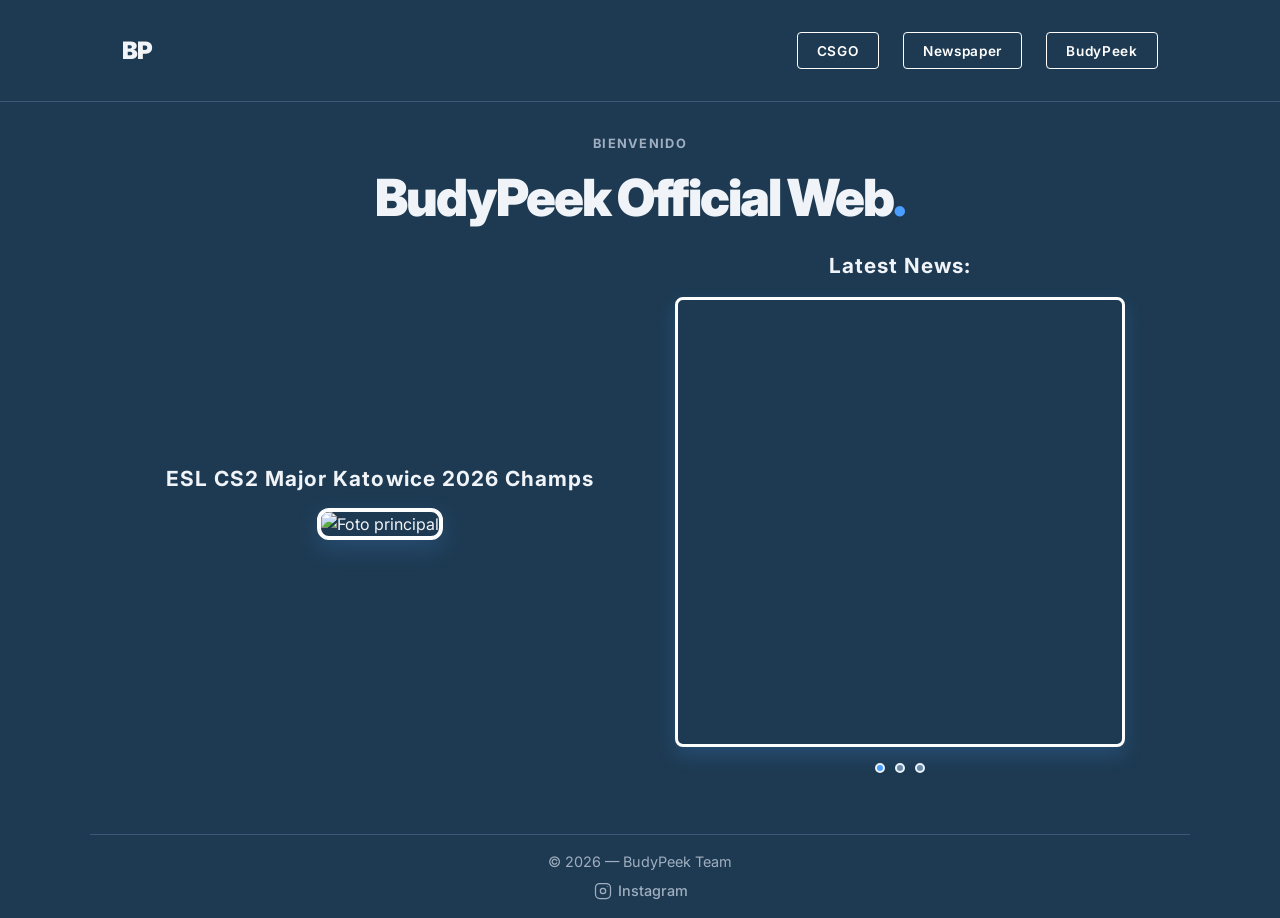
==== index.html @ 7ba120f1 "Web 1.3.9" ====
<!doctype html>
<html lang="es">
  <head>
    <meta charset="utf-8" />
    <meta name="viewport" content="width=device-width, initial-scale=1" />
    <title>BudyPeek Official</title>
    <link rel="icon" type="image/jpeg" href="budypeek.png" />
    <link rel="stylesheet" href="main.css" />
  </head>
  <body>

    <header class="navbar">
      <div class="container navbar-inner">
        <a href="index.html" class="brand">BP<span></span></a>

        <nav class="hub-nav" style="margin-left: auto;">
          <div class="nav-dropdown">
            <button class="nav-btn" type="button">CSGO</button>
            <div class="dropdown-panel">
              <a href="">Highlights</a>
              <a href="">Random Clips</a>
            </div>
          </div>

          <div class="nav-dropdown">
            <button class="nav-btn" type="button">Newspaper</button>
            <div class="dropdown-panel">
              <a href="newspaper.html">Latest</a>
            </div>
          </div>

          <div class="nav-dropdown">
            <button class="nav-btn" type="button">BudyPeek</button>
            <div class="dropdown-panel">
              <a href="product-page.html">Merch</a>
            </div>
          </div>
        </nav>
      </div>
    </header>

    <main class="hub-main container">
      <p class="intro-label">Bienvenido</p>
      <h1>BudyPeek Official Web<span>.</span></h1>

      <div class="hero-content-grid">
        <div class="hero-photo-wrap">
          <h3 class="news-title">ESL CS2 Major Katowice 2026 Champs</h3>
          <img src="https://files.catbox.moe/rabqkl.png" alt="Foto principal" class="hero-photo" />
        </div>

        <div class="news-panel">
          <h3 class="news-title">Latest News:</h3>
          <div class="news-carousel">
            <a href="product-page.html" class="news-item active" style="background-image: url('https://files.catbox.moe/tloyzf.jpeg')"></a>
            <a href="/subwebs/Podcast.html" class="news-item" style="background-image: url('https://files.catbox.moe/e1vak9.png')"></a>
            <a href="https://www.instagram.com/elburladerobar/" target="_blank" class="news-item" style="background-image: url('https://files.catbox.moe/mmqyv3.jpg')"></a>
          </div>
          <div class="carousel-dots">
            <span class="dot active" data-index="0"></span>
            <span class="dot" data-index="1"></span>
            <span class="dot" data-index="2"></span>
          </div>
        </div>
      </div>
    </main>

    <footer class="footer container">
      <div class="footer-inner">
        <p>© <span id="year"></span> — BudyPeek Team</p>
        <div class="social-links social-links--row">
          <a href="https://www.instagram.com/budypeekfc/" target="_blank" class="social-item" aria-label="Instagram">
            <svg xmlns="http://www.w3.org/2000/svg" viewBox="0 0 24 24" class="social-svg" role="img" aria-hidden="true">
              <rect x="3" y="3" width="18" height="18" rx="5" ry="5" stroke="currentColor" stroke-width="1.5" fill="none"/>
              <circle cx="12" cy="12" r="3.2" stroke="currentColor" stroke-width="1.5" fill="none"/>
              <circle cx="17.7" cy="6.3" r="0.6" fill="currentColor"/>
            </svg>
            Instagram
          </a>
        </div>
      </div>
    </footer>

    <script>
      document.getElementById('year').textContent = new Date().getFullYear();

      const dropdowns = document.querySelectorAll('.nav-dropdown');

      dropdowns.forEach((dropdown) => {
        const btn = dropdown.querySelector('.nav-btn');
        const panel = dropdown.querySelector('.dropdown-panel');
        let closeTimeout;

        const closeDropdown = () => {
          dropdown.classList.remove('open');
        };

        const openDropdown = () => {
          clearTimeout(closeTimeout);
          dropdowns.forEach((other) => {
            if (other !== dropdown) {
              other.classList.remove('open');
            }
          });
          dropdown.classList.add('open');
        };

        const scheduleClose = () => {
          clearTimeout(closeTimeout);
          closeTimeout = setTimeout(closeDropdown, 150);
        };

        btn.addEventListener('click', (e) => {
          e.stopPropagation();
          if (dropdown.classList.contains('open')) {
            closeDropdown();
          } else {
            openDropdown();
          }
        });

        dropdown.addEventListener('mouseenter', () => {
          clearTimeout(closeTimeout);
          openDropdown();
        });

        dropdown.addEventListener('mouseleave', () => {
          scheduleClose();
        });

        if (panel) {
          const links = panel.querySelectorAll('a');
          links.forEach((link) => {
            link.addEventListener('click', (e) => {
              e.stopPropagation();
              closeDropdown();
            });
          });
        }
      });

      document.addEventListener('click', (e) => {
        if (!e.target.closest('.nav-dropdown')) {
          dropdowns.forEach((dropdown) => {
            dropdown.classList.remove('open');
          });
        }
      });

      const newsItems = document.querySelectorAll('.news-item');
      const dots = document.querySelectorAll('.dot');
      let currentIndex = 0;
      let carouselInterval;

      const showNewsItem = (index) => {
        newsItems.forEach((item, i) => {
          item.classList.remove('active');
          dots[i].classList.remove('active');
        });

        newsItems[index].classList.add('active');
        dots[index].classList.add('active');
        currentIndex = index;
      };

      const startCarousel = () => {
        carouselInterval = setInterval(() => {
          const nextIndex = (currentIndex + 1) % newsItems.length;
          showNewsItem(nextIndex);
        }, 5000);
      };

      const newsCarousel = document.querySelector('.news-carousel');
      if (newsCarousel) {
        newsCarousel.addEventListener('mouseenter', () => {
          clearInterval(carouselInterval);
        });

        newsCarousel.addEventListener('mouseleave', () => {
          startCarousel();
        });
      }

      dots.forEach((dot, index) => {
        dot.addEventListener('click', () => {
          clearInterval(carouselInterval);
          showNewsItem(index);
          startCarousel();
        });
      });

      startCarousel();
    </script>
  </body>
</html>
---- main.css ----
@import url('https://fonts.googleapis.com/css2?family=Inter:wght@400;500;700;900&display=swap');

:root {
  --bg: #1e3a52;
  --text: #f0f4f8;
  --muted: #a0afc0;
  --border: #3a5a7a;
  --accent: #ffffff;
  --primary: #ffffff;
  --container-width: 1100px;
}

* {
  box-sizing: border-box;
  margin: 0;
  padding: 0;
}

body {
  font-family: 'Inter', -apple-system, sans-serif;
  background-color: var(--bg);
  color: var(--text);
  line-height: 1.5;
  -webkit-font-smoothing: antialiased;
}

.container {
  max-width: var(--container-width);
  margin: 0 auto;
  padding: 0 2rem;
}

.navbar {
  padding: 2rem 0;
  border-bottom: 1px solid var(--border);
}

.navbar .container {
  display: flex;
  flex-direction: row;
  flex-wrap: wrap;
  align-items: center;
  gap: 0.5rem;
}

.brand {
  font-weight: 900;
  font-size: 1.5rem;
  text-decoration: none;
  color: var(--text);
  letter-spacing: -1px;
}
.brand span { color: var(--muted); }

.nav-links a {
  text-decoration: none;
  color: var(--text);
  font-weight: 500;
  margin-left: 2rem;
  font-size: 0.95rem;
}
.nav-links a:hover { border-bottom: 2px solid var(--text); }

.hero { padding: 6rem 0; }
.hero-content {
  display: grid;
  grid-template-columns: 1.2fr 1fr;
  gap: 4rem;
  align-items: center;
}

.intro-label {
  text-transform: uppercase;
  font-size: 0.8rem;
  font-weight: 700;
  letter-spacing: 0.1em;
  color: var(--muted);
  margin-bottom: 1rem;
}

h1 {
  font-size: clamp(2.5rem, 4vw, 3.5rem);
  font-weight: 900;
  line-height: 1.1;
  letter-spacing: -0.04em;
  margin-bottom: 1.5rem;
}
h1 span { color: #4a9eff; }

.description {
  font-size: 1.25rem;
  color: var(--muted);
  max-width: 540px;
  margin-bottom: 2.5rem;
}

.cta-row {
  display: flex;
  gap: 1rem;
  margin-bottom: 2rem;
}

.btn {
  padding: 0.8rem 1.8rem;
  border-radius: 4px;
  text-decoration: none;
  font-weight: 600;
  font-size: 0.9rem;
  transition: all 0.2s;
  display: inline-block;
}
.btn-dark {
  background: var(--text);
  color: white;
  border: 1px solid var(--text);
}
.btn-light {
  background: transparent;
  color: var(--text);
  border: 1.5px solid var(--text);
}
.btn:hover {
  transform: translateY(-2px);
  box-shadow: 0 4px 12px rgba(0,0,0,0.05);
}

.social-links {
  display: flex;
  flex-direction: column;
  gap: 0.8rem;
}
.social-item {
  display: flex;
  align-items: center;
  gap: 0.25rem;
  text-decoration: none;
  color: var(--muted);
  font-weight: 500;
  font-size: 0.9rem;
  transition: color 0.2s;
}
.social-item:hover { color: var(--text); }
.social-item svg {
  fill: currentColor;
  width: 20px;
  height: 20px;
  flex: 0 0 20px;
  display: block;
  overflow: visible;
  box-sizing: content-box;
  padding: 0 1px;
}

.image-block { display: flex; justify-content: center; }
.frame {
  position: relative;
  width: 100%;
  max-width: 450px;
  aspect-ratio: 1 / 1;
  background: #f0f4f8;
  border-radius: 24px;
  border: 3px solid #4a9eff;
  box-shadow: 20px 20px 0 rgba(74, 158, 255, 0.3);
  overflow: hidden;
}
.frame img {
  width: 100%;
  height: 100%;
  object-fit: cover;
  display: block;
}

.footer {
  margin-top: 0.8rem;
  padding: 1rem 0;
  border-top: 1px solid var(--border);
  color: var(--muted);
  font-size: 0.9rem;
}
.footer-inner {
  display: flex;
  flex-direction: column;
  align-items: center;
  gap: 0.5rem;
  text-align: center;
}
.footer-inner p { margin: 0; }
.footer .social-links { margin: 0; }

/* ============================================================
   NAVEGACIÓN
   ============================================================ */

.hub-nav {
  display: flex;
  flex-wrap: wrap;
  gap: 1.5rem;
  align-items: center;
  margin-left: auto;
  justify-content: flex-end;
}

.nav-dropdown {
  position: relative;
}

.nav-btn {
  background: transparent;
  border: 1.5px solid var(--primary);
  color: var(--primary);
  padding: 0.6rem 1.2rem;
  border-radius: 4px;
  font-weight: 600;
  font-size: 0.85rem;
  letter-spacing: 0.05em;
  cursor: pointer;
  transition: all 0.3s ease;
  font-family: 'Inter', -apple-system, sans-serif;
  white-space: nowrap;
}

.nav-btn:hover {
  background: var(--primary);
  color: #1e3a52;
  transform: translateY(-2px);
  box-shadow: 0 4px 12px rgba(74, 158, 255, 0.3);
}

.dropdown-panel {
  position: absolute;
  top: 100%;
  left: 0;
  background: #f0f4f8;
  border: 1px solid #d0d8e0;
  border-radius: 4px;
  min-width: 180px;
  margin-top: 0.5rem;
  opacity: 0;
  visibility: hidden;
  pointer-events: none;
  transform: translateY(-10px);
  transition: all 0.3s ease;
  box-shadow: 0 8px 24px rgba(0, 0, 0, 0.15);
  z-index: 100;
}

.dropdown-panel a {
  display: block;
  padding: 0.8rem 1.2rem;
  text-decoration: none;
  color: #1e3a52;
  font-weight: 500;
  font-size: 0.9rem;
  transition: all 0.2s ease;
  border-bottom: 1px solid #e0e8f0;
}
.dropdown-panel a:last-child { border-bottom: none; }
.dropdown-panel a:hover {
  background: #e8f0ff;
  padding-left: 1.6rem;
}

.nav-dropdown:hover .dropdown-panel,
.nav-dropdown.open .dropdown-panel {
  opacity: 1;
  visibility: visible;
  pointer-events: auto;
  transform: translateY(0);
}

/* ============================================================
   HUB PRINCIPAL
   ============================================================ */

.hub-main {
  padding: 2rem 0 1rem 0;
  text-align: center;
}
.hub-main h1 { margin: 0 auto 1.5rem auto; }
.hub-main .description { margin: 0 auto; }

/* ============================================================
   HERO PHOTO + NEWS PANEL
   ============================================================ */

.hero-content-grid {
  display: grid;
  grid-template-columns: 1fr 1fr;
  gap: 2.5rem;
  align-items: center;
  margin: 1.5rem auto 2rem auto;
  max-width: 1000px;
}

.hero-photo-wrap {
  color: var(--text);
  margin-bottom: 1rem;
}

.hero-photo-wrap .news-title {
  color: var(--text);
  font-size: 1.3rem;
  line-height: 1.2;
  margin-bottom: 1rem;
}

.hero-photo {
  width: 100%;
  max-width: 450px;
  aspect-ratio: 1 / 1;
  border-radius: 12px;
  border: 4px solid #ffffff;
  box-shadow: 0 8px 24px rgba(74, 158, 255, 0.2);
  object-fit: cover;
}

.news-panel {
  display: flex;
  flex-direction: column;
  gap: 1rem;
  text-align: center;
}

.news-title {
  font-size: 1.3rem;
  font-weight: 700;
  letter-spacing: 0.05em;
  color: var(--text);
  margin: 0;
}

.news-carousel {
  position: relative;
  width: 100%;
  max-width: 450px;
  aspect-ratio: 1 / 1;
  border-radius: 8px;
  overflow: hidden;
  border: 3px solid #ffffff;
  box-shadow: 0 8px 20px rgba(74, 158, 255, 0.2);
  margin: 0 auto;
  cursor: pointer;
}

.news-item {
  position: absolute;
  width: 100%;
  height: 100%;
  background-size: cover;
  background-position: center;
  opacity: 0;
  transition: opacity 0.5s ease;
  display: flex;
  align-items: center;
  justify-content: center;
  text-decoration: none;
  cursor: pointer;
}
.news-item.active {
  opacity: 1;
  z-index: 10;
}

.carousel-dots {
  display: flex;
  justify-content: center;
  gap: 0.6rem;
}

.dot {
  width: 10px;
  height: 10px;
  border-radius: 50%;
  background: #6a8aaa;
  cursor: pointer;
  transition: background 0.3s ease;
  border: 2px solid var(--text);
}
.dot.active { background: #4a9eff; }

.social-links--row {
  flex-direction: row;
  gap: 1rem;
}

/* ============================================================
   TABLET (max-width: 850px)
   ============================================================ */
@media (max-width: 850px) {
  .hero-content {
    display: flex;
    flex-direction: column-reverse;
    text-align: center;
    gap: 3rem;
  }
  .frame {
    max-width: 300px;
    box-shadow: 15px 15px 0 var(--primary);
  }
  .description { margin: 0 auto 2.5rem auto; }
  .cta-row { justify-content: center; }
  .social-links { align-items: center; }

  .hero-content-grid {
    grid-template-columns: 1fr;
    gap: 1.5rem;
  }

  .hero-photo,
  .news-carousel {
    max-width: 380px;
  }
}

/* ============================================================
   MOBILE (max-width: 768px)
   ============================================================ */
@media (max-width: 768px) {
  .container { padding: 0 1.25rem; }

  .navbar { padding: 1rem 0; }

  .hub-nav { gap: 0.5rem; }

  .nav-btn {
    padding: 0.5rem 1rem;
    font-size: 0.8rem;
  }

  .nav-dropdown:last-child .dropdown-panel {
    left: auto;
    right: 0;
  }

  h1 { font-size: clamp(1.75rem, 3vw, 2.5rem); }

  .hero-photo,
  .news-carousel { max-width: 100%; }

  .hub-main { padding: 1rem 0; }

  .social-links { flex-direction: row; }
}

/* ============================================================
   MOBILE PEQUEÑO (max-width: 480px)
   ============================================================ */
@media (max-width: 480px) {
  .container { padding: 0 1rem; }

  .navbar { padding: 0.75rem 0; }

  .brand { font-size: 1.25rem; }

  .hub-nav { gap: 0.4rem; }

  .nav-btn {
    padding: 0.45rem 0.85rem;
    font-size: 0.75rem;
  }

  .dropdown-panel { min-width: 140px; }

  .nav-dropdown:last-child .dropdown-panel {
    left: auto;
    right: 0;
  }

  h1 {
    font-size: clamp(1.4rem, 5vw, 2rem);
    margin-bottom: 1rem;
  }

  .intro-label {
    font-size: 0.7rem;
    margin-bottom: 0.75rem;
  }

  .hero-content-grid {
    gap: 1rem;
    margin: 1rem 0;
  }

  .hero-photo-wrap .news-title,
  .news-title {
    font-size: 1.1rem;
    margin-bottom: 0.75rem;
  }

  .carousel-dots {
    gap: 0.5rem;
    margin-top: 0.75rem;
  }

  .dot {
    width: 8px;
    height: 8px;
  }

  .cta-row {
    flex-direction: column;
    gap: 0.75rem;
  }

  .btn {
    width: 100%;
    text-align: center;
    padding: 0.7rem 1.5rem;
    font-size: 0.85rem;
  }

  .social-links {
    flex-direction: row;
    justify-content: center;
    gap: 0.75rem;
  }

  .social-item { font-size: 0.8rem; }

  .footer {
    margin-top: 1rem;
    padding: 0.75rem 0;
  }

  .footer-inner { gap: 0.35rem; }
  .footer-inner p { font-size: 0.8rem; }

  .hub-main {
    padding: 0.75rem 0 0.5rem;
    text-align: center;
  }
}

/* ============================================================
   MÓVIL MUY PEQUEÑO (max-width: 380px)
   ============================================================ */
@media (max-width: 768px) {
  .navbar-inner {
    display: flex !important;
    flex-direction: row !important;
    align-items: center !important;
    justify-content: space-between !important;
    flex-wrap: wrap !important;
  }

  .hub-nav {
    display: flex !important;
    flex-wrap: wrap !important;
    justify-content: flex-end !important;
    margin-left: auto !important;
    gap: 0.5rem !important;
  }
}
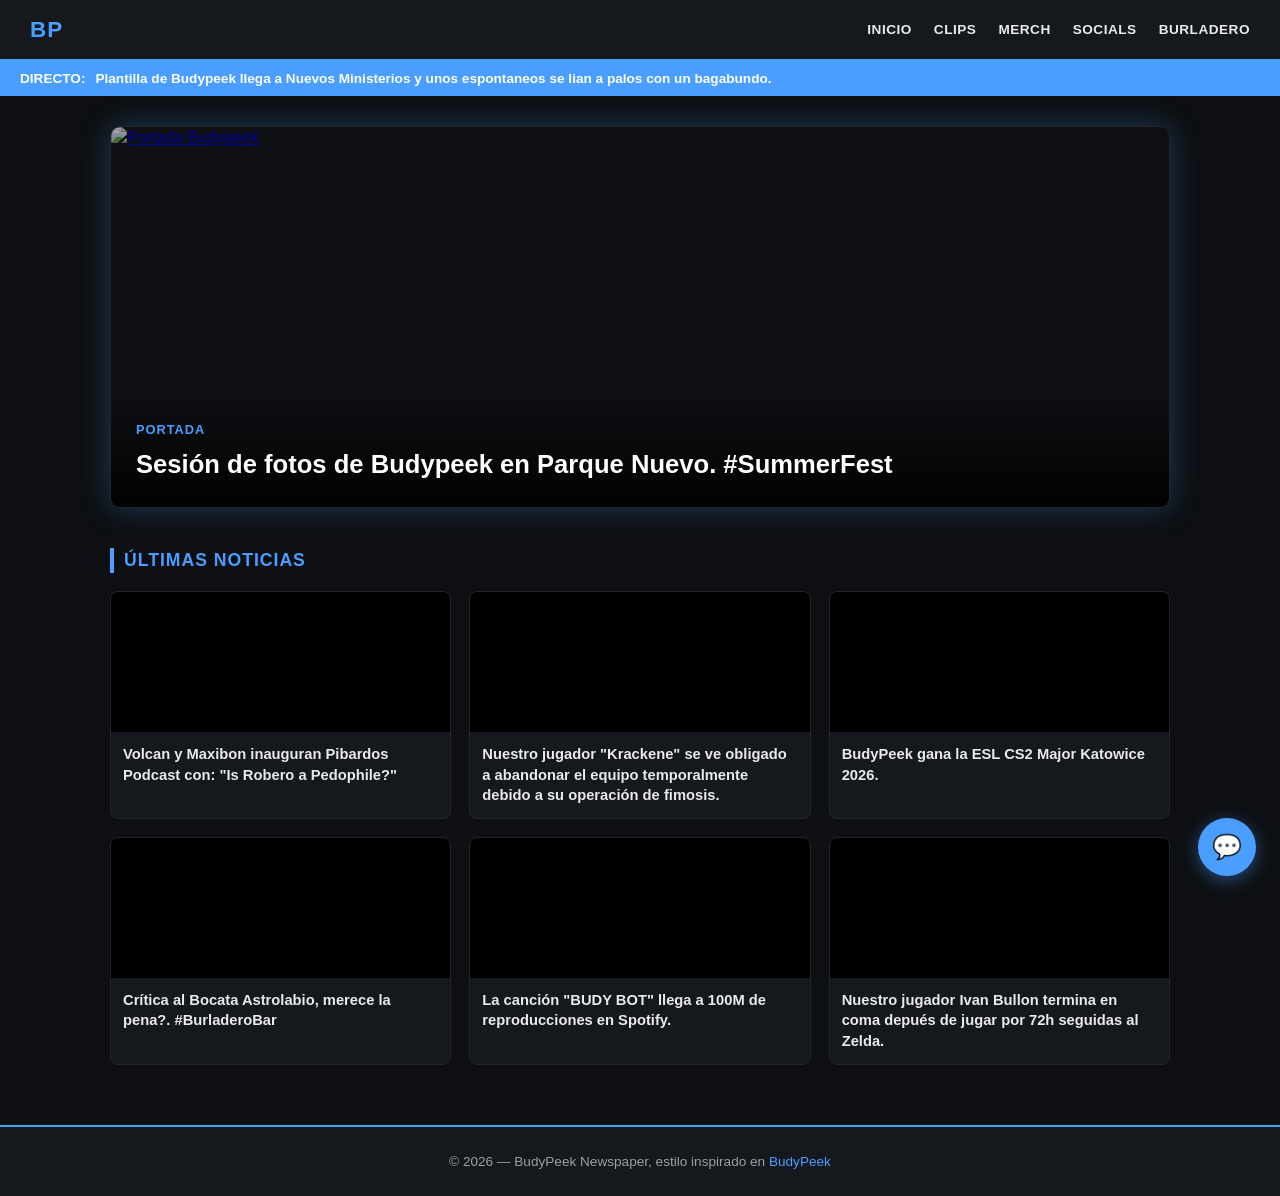
==== commit 91a9bf23: "Web 1.4.1" ====
--- a/index.html
+++ b/index.html
@@ -1,195 +1,330 @@
-<!doctype html>
+<!DOCTYPE html>
 <html lang="es">
-  <head>
-    <meta charset="utf-8" />
-    <meta name="viewport" content="width=device-width, initial-scale=1" />
-    <title>BudyPeek Official</title>
-    <link rel="icon" type="image/jpeg" href="budypeek.png" />
-    <link rel="stylesheet" href="main.css" />
-  </head>
-  <body>
-
-    <header class="navbar">
-      <div class="container navbar-inner">
-        <a href="index.html" class="brand">BP<span></span></a>
-
-        <nav class="hub-nav" style="margin-left: auto;">
-          <div class="nav-dropdown">
-            <button class="nav-btn" type="button">CSGO</button>
-            <div class="dropdown-panel">
-              <a href="">Highlights</a>
-              <a href="">Random Clips</a>
-            </div>
-          </div>
-
-          <div class="nav-dropdown">
-            <button class="nav-btn" type="button">Newspaper</button>
-            <div class="dropdown-panel">
-              <a href="newspaper.html">Latest</a>
-            </div>
-          </div>
-
-          <div class="nav-dropdown">
-            <button class="nav-btn" type="button">BudyPeek</button>
-            <div class="dropdown-panel">
-              <a href="product-page.html">Merch</a>
-            </div>
-          </div>
-        </nav>
-      </div>
-    </header>
-
-    <main class="hub-main container">
-      <p class="intro-label">Bienvenido</p>
-      <h1>BudyPeek Official Web<span>.</span></h1>
-
-      <div class="hero-content-grid">
-        <div class="hero-photo-wrap">
-          <h3 class="news-title">ESL CS2 Major Katowice 2026 Champs</h3>
-          <img src="https://files.catbox.moe/rabqkl.png" alt="Foto principal" class="hero-photo" />
-        </div>
-
-        <div class="news-panel">
-          <h3 class="news-title">Latest News:</h3>
-          <div class="news-carousel">
-            <a href="product-page.html" class="news-item active" style="background-image: url('https://files.catbox.moe/tloyzf.jpeg')"></a>
-            <a href="/subwebs/Podcast.html" class="news-item" style="background-image: url('https://files.catbox.moe/e1vak9.png')"></a>
-            <a href="https://www.instagram.com/elburladerobar/" target="_blank" class="news-item" style="background-image: url('https://files.catbox.moe/mmqyv3.jpg')"></a>
-          </div>
-          <div class="carousel-dots">
-            <span class="dot active" data-index="0"></span>
-            <span class="dot" data-index="1"></span>
-            <span class="dot" data-index="2"></span>
-          </div>
-        </div>
-      </div>
-    </main>
-
-    <footer class="footer container">
-      <div class="footer-inner">
-        <p>© <span id="year"></span> — BudyPeek Team</p>
-        <div class="social-links social-links--row">
-          <a href="https://www.instagram.com/budypeekfc/" target="_blank" class="social-item" aria-label="Instagram">
-            <svg xmlns="http://www.w3.org/2000/svg" viewBox="0 0 24 24" class="social-svg" role="img" aria-hidden="true">
-              <rect x="3" y="3" width="18" height="18" rx="5" ry="5" stroke="currentColor" stroke-width="1.5" fill="none"/>
-              <circle cx="12" cy="12" r="3.2" stroke="currentColor" stroke-width="1.5" fill="none"/>
-              <circle cx="17.7" cy="6.3" r="0.6" fill="currentColor"/>
-            </svg>
-            Instagram
-          </a>
-        </div>
-      </div>
-    </footer>
-
-    <script>
-      document.getElementById('year').textContent = new Date().getFullYear();
-
-      const dropdowns = document.querySelectorAll('.nav-dropdown');
-
-      dropdowns.forEach((dropdown) => {
-        const btn = dropdown.querySelector('.nav-btn');
-        const panel = dropdown.querySelector('.dropdown-panel');
-        let closeTimeout;
-
-        const closeDropdown = () => {
-          dropdown.classList.remove('open');
-        };
-
-        const openDropdown = () => {
-          clearTimeout(closeTimeout);
-          dropdowns.forEach((other) => {
-            if (other !== dropdown) {
-              other.classList.remove('open');
-            }
-          });
-          dropdown.classList.add('open');
-        };
-
-        const scheduleClose = () => {
-          clearTimeout(closeTimeout);
-          closeTimeout = setTimeout(closeDropdown, 150);
-        };
-
-        btn.addEventListener('click', (e) => {
-          e.stopPropagation();
-          if (dropdown.classList.contains('open')) {
-            closeDropdown();
-          } else {
-            openDropdown();
-          }
-        });
-
-        dropdown.addEventListener('mouseenter', () => {
-          clearTimeout(closeTimeout);
-          openDropdown();
-        });
-
-        dropdown.addEventListener('mouseleave', () => {
-          scheduleClose();
-        });
-
-        if (panel) {
-          const links = panel.querySelectorAll('a');
-          links.forEach((link) => {
-            link.addEventListener('click', (e) => {
-              e.stopPropagation();
-              closeDropdown();
-            });
-          });
-        }
-      });
-
-      document.addEventListener('click', (e) => {
-        if (!e.target.closest('.nav-dropdown')) {
-          dropdowns.forEach((dropdown) => {
-            dropdown.classList.remove('open');
-          });
-        }
-      });
-
-      const newsItems = document.querySelectorAll('.news-item');
-      const dots = document.querySelectorAll('.dot');
-      let currentIndex = 0;
-      let carouselInterval;
-
-      const showNewsItem = (index) => {
-        newsItems.forEach((item, i) => {
-          item.classList.remove('active');
-          dots[i].classList.remove('active');
-        });
-
-        newsItems[index].classList.add('active');
-        dots[index].classList.add('active');
-        currentIndex = index;
-      };
-
-      const startCarousel = () => {
-        carouselInterval = setInterval(() => {
-          const nextIndex = (currentIndex + 1) % newsItems.length;
-          showNewsItem(nextIndex);
-        }, 5000);
-      };
-
-      const newsCarousel = document.querySelector('.news-carousel');
-      if (newsCarousel) {
-        newsCarousel.addEventListener('mouseenter', () => {
-          clearInterval(carouselInterval);
-        });
-
-        newsCarousel.addEventListener('mouseleave', () => {
-          startCarousel();
-        });
-      }
-
-      dots.forEach((dot, index) => {
-        dot.addEventListener('click', () => {
-          clearInterval(carouselInterval);
-          showNewsItem(index);
-          startCarousel();
-        });
-      });
-
-      startCarousel();
-    </script>
-  </body>
-</html>+<head>
+<meta charset="UTF-8">
+<meta name="viewport" content="width=device-width, initial-scale=1">
+<link rel="icon" type="image/jpeg" href="budypeek.png" />
+<title>Newspaper Budypeek</title>
+<style>
+  :root{
+    --bg:#0d0f12;
+    --bg-soft:#15181c;
+    --accent:#4a9eff;
+    --text:#eaeaea;
+    --muted:#9aa0a6;
+    --border:#22262b;
+  }
+  *{box-sizing:border-box;margin:0;padding:0;}
+  body{background:var(--bg);color:var(--text);font-family:'Segoe UI',Arial,sans-serif;line-height:1.4;}
+
+  header{display:flex;align-items:center;justify-content:space-between;padding:14px 30px;
+    background:var(--bg-soft);border-bottom:2px solid var(--accent);position:sticky;top:0;z-index:10;}
+  .logo{font-weight:800;font-size:1.4rem;letter-spacing:1px;color:var(--accent);text-transform:uppercase;}
+  nav{display:flex;gap:22px;flex-wrap:wrap;}
+  nav a{color:var(--text);text-decoration:none;font-size:.85rem;font-weight:600;
+    text-transform:uppercase;letter-spacing:.5px;transition:color .2s;}
+  nav a:hover{color:var(--accent);}
+
+  .ticker{background:var(--accent);color:#fff;font-weight:700;font-size:.85rem;
+    padding:8px 20px;white-space:nowrap;overflow:hidden;}
+  .ticker span{text-transform:uppercase;margin-right:10px;}
+
+  main{max-width:1100px;margin:0 auto;padding:30px 20px 60px;}
+
+  .featured{display:block;position:relative;border-radius:10px;overflow:hidden;
+    margin-bottom:40px;border:1px solid var(--border);box-shadow:0 0 30px rgba(74, 158, 255, 0.3);}
+  .featured img{width:100%;height:380px;object-fit:cover;display:block;filter:brightness(.65);}
+  .featured__caption{position:absolute;bottom:0;left:0;right:0;padding:25px;
+    background:linear-gradient(180deg,transparent,rgba(0,0,0,.9));}
+  .featured__caption .tag{color:var(--accent);font-weight:700;text-transform:uppercase;
+    font-size:.8rem;letter-spacing:1px;}
+  .featured__caption h1{font-size:1.6rem;margin-top:8px;color:#fff;font-weight:800;}
+
+  section h2{font-size:1.1rem;text-transform:uppercase;letter-spacing:1px;color:var(--accent);
+    border-left:4px solid var(--accent);padding-left:10px;margin-bottom:18px;}
+
+  .grid{display:grid;grid-template-columns:repeat(auto-fill,minmax(260px,1fr));gap:18px;}
+
+  .story{background:var(--bg-soft);border:1px solid var(--border);border-radius:8px;
+    overflow:hidden;transition:transform .15s,border-color .15s;}
+  .story:hover{transform:translateY(-4px);border-color:var(--accent);}
+  .story a{color:var(--text);text-decoration:none;display:block;}
+  .story__img{height:140px;background-size:cover;background-position:center;background-color:#000;}
+  .story h3{font-size:.92rem;font-weight:600;padding:12px;}
+  .story:hover h3{color:var(--accent);}
+
+  footer{text-align:center;padding:25px;background:var(--bg-soft);border-top:2px solid var(--accent);
+    color:var(--muted);font-size:.85rem;}
+  footer a{color:var(--accent);text-decoration:none;}
+
+  /* ===== CHAT WIDGET ===== */
+  #chat-toggle{
+    position:fixed;bottom:24px;right:24px;z-index:1000;
+    width:58px;height:58px;border-radius:50%;
+    background:var(--accent);color:#fff;border:none;cursor:pointer;
+    display:flex;align-items:center;justify-content:center;
+    box-shadow:0 4px 18px rgba(74,158,255,.45);
+    font-size:1.5rem;transition:transform .15s;
+  }
+  #chat-toggle:hover{transform:scale(1.08);}
+  #chat-badge{
+    position:absolute;top:-4px;right:-4px;background:#ff4a4a;color:#fff;
+    font-size:.7rem;font-weight:700;border-radius:50%;
+    width:20px;height:20px;display:none;align-items:center;justify-content:center;
+  }
+
+  #chat-panel{
+    position:fixed;bottom:94px;right:24px;z-index:1000;
+    width:320px;max-height:70vh;
+    background:var(--bg-soft);border:1px solid var(--border);
+    border-radius:12px;box-shadow:0 8px 30px rgba(0,0,0,.5);
+    display:none;flex-direction:column;overflow:hidden;
+  }
+  #chat-panel.open{display:flex;}
+
+  #chat-header{
+    background:var(--accent);color:#fff;padding:12px 14px;
+    display:flex;justify-content:space-between;align-items:center;
+    font-weight:700;font-size:.9rem;text-transform:uppercase;letter-spacing:.5px;
+  }
+  #chat-header small{display:block;font-size:.7rem;opacity:.85;font-weight:500;text-transform:none;margin-top:2px;}
+  #chat-close{background:none;border:none;color:#fff;font-size:1.1rem;cursor:pointer;line-height:1;}
+
+  #chat-messages{
+    flex:1;overflow-y:auto;padding:12px;display:flex;flex-direction:column;gap:8px;
+    font-size:.85rem;background:var(--bg);
+  }
+  #chat-messages::-webkit-scrollbar{width:6px;}
+  #chat-messages::-webkit-scrollbar-thumb{background:var(--border);border-radius:3px;}
+
+  .chat-msg{padding:7px 10px;border-radius:8px;background:var(--bg-soft);border:1px solid var(--border);max-width:88%;word-wrap:break-word;}
+  .chat-msg .author{font-weight:700;font-size:.78rem;margin-bottom:2px;display:block;}
+  .chat-msg .time{color:var(--muted);font-size:.65rem;margin-left:6px;font-weight:400;}
+  .chat-msg.mine{align-self:flex-end;border-color:var(--accent);}
+
+  #chat-input-row{
+    display:flex;border-top:1px solid var(--border);padding:8px;gap:6px;background:var(--bg-soft);
+  }
+  #chat-input{
+    flex:1;background:var(--bg);border:1px solid var(--border);border-radius:6px;
+    color:var(--text);padding:8px 10px;font-size:.85rem;outline:none;
+  }
+  #chat-input:focus{border-color:var(--accent);}
+  #chat-send{
+    background:var(--accent);border:none;color:#fff;border-radius:6px;
+    padding:0 14px;font-weight:700;cursor:pointer;font-size:.85rem;
+  }
+  #chat-send:hover{opacity:.9;}
+  #chat-status{font-size:.65rem;color:var(--muted);text-align:center;padding:4px 0;}
+</style>
+</head>
+<body>
+
+<header>
+  <div class="logo">BP</div>
+  <nav>
+    <a href="https://budypeek.github.io">Inicio</a>
+    <a href="#">Clips</a>
+    <a href="product-page.html">Merch</a>
+    <a href="https://www.instagram.com/budypeekfc/" target="_blank">Socials</a>
+    <a href="https://www.instagram.com/elburladerobar/" target="_blank">Burladero</a>
+  </nav>
+</header>
+
+<div class="ticker"><span>DIRECTO:</span>Plantilla de Budypeek llega a Nuevos Ministerios y unos espontaneos se lian a palos con un bagabundo.</div>
+
+<main>
+
+  <a class="featured" href="https://www.instagram.com/budypeekfc/" target="_blank">
+    <img src="https://files.catbox.moe/c0ker5.jpeg" alt="Portada Budypeek">
+    <div class="featured__caption">
+      <div class="tag">Portada</div>
+      <h1>Sesión de fotos de Budypeek en Parque Nuevo. #SummerFest</h1>
+    </div>
+  </a>
+
+  <section>
+    <h2>Últimas noticias</h2>
+    <div class="grid">
+
+      <article class="story">
+        <a href="subwebs/Podcast.html">
+          <div class="story__img" style="background-image:url('https://files.catbox.moe/oe1fo0.png')"></div>
+          <h3>Volcan y Maxibon inauguran Pibardos Podcast con: "Is Robero a Pedophile?"</h3>
+        </a>
+      </article>
+
+      <article class="story">
+        <a href="subwebs/Krackene.html">
+          <div class="story__img" style="background-image:url('https://files.catbox.moe/jsr3b0.png')"></div>
+          <h3>Nuestro jugador "Krackene" se ve obligado a abandonar el equipo temporalmente debido a su operación de fimosis.</h3>
+        </a>
+      </article>
+
+      <article class="story">
+          <div class="story__img" style="background-image:url('https://files.catbox.moe/f21dgs.jpeg')"></div>
+          <h3>BudyPeek gana la ESL CS2 Major Katowice 2026.</h3>
+        </a>
+      </article>
+
+      <article class="story">
+          <div class="story__img" style="background-image:url('https://files.catbox.moe/saxa9d.jpg')"></div>
+          <h3>Crítica al Bocata Astrolabio, merece la pena?. #BurladeroBar</h3>
+        </a>
+      </article>
+
+      <article class="story">
+          <div class="story__img" style="background-image:url('https://files.catbox.moe/fngydo.png')"></div>
+          <h3>La canción "BUDY BOT" llega a 100M de reproducciones en Spotify.</h3>
+        </a>
+      </article>
+
+      <article class="story">
+          <div class="story__img" style="background-image:url('https://files.catbox.moe/zgptxn.png')"></div>
+          <h3>Nuestro jugador Ivan Bullon termina en coma depués de jugar por 72h seguidas al Zelda.</h3>
+        </a>
+      </article>
+
+    </div>
+  </section>
+
+</main>
+
+<footer>
+  © 2026 — BudyPeek Newspaper, estilo inspirado en <a href="https://budypeek.github.io" target="_blank">BudyPeek</a>
+</footer>
+
+<!-- ===== CHAT WIDGET ===== -->
+<button id="chat-toggle" aria-label="Abrir chat">
+  💬<span id="chat-badge">0</span>
+</button>
+
+<div id="chat-panel">
+  <div id="chat-header">
+    BudyPeek Chat
+    <small id="chat-username-label">Conectando...</small>
+    <button id="chat-close" aria-label="Cerrar">✕</button>
+  </div>
+  <div id="chat-messages"></div>
+  <div id="chat-status"></div>
+  <div id="chat-input-row">
+    <input id="chat-input" type="text" maxlength="300" placeholder="Escribe un mensaje..." />
+    <button id="chat-send">Enviar</button>
+  </div>
+</div>
+
+<!-- Firebase: necesario para que el chat se vea en tiempo real entre TODOS los visitantes.
+     Sustituye el firebaseConfig de abajo por el de tu propio proyecto (gratis) en https://console.firebase.google.com -->
+<script type="module">
+  import { initializeApp } from "https://www.gstatic.com/firebasejs/10.12.2/firebase-app.js";
+  import {
+    getDatabase, ref, push, onChildAdded, query, limitToLast, serverTimestamp
+  } from "https://www.gstatic.com/firebasejs/10.12.2/firebase-database.js";
+
+  const firebaseConfig = {
+    apiKey: "AIzaSyA6ev8wtXgs1u3HauCMSQjR1Oofn66E94g",
+    authDomain: "budypeek-chat.firebaseapp.com",
+    databaseURL: "https://budypeek-chat-default-rtdb.europe-west1.firebasedatabase.app",
+    projectId: "budypeek-chat",
+    storageBucket: "budypeek-chat.firebasestorage.app",
+    messagingSenderId: "46264310345",
+    appId: "1:46264310345:web:11046f339eb9e188997d98"
+  };
+
+  const statusEl = document.getElementById('chat-status');
+  const usernameLabel = document.getElementById('chat-username-label');
+  const messagesEl = document.getElementById('chat-messages');
+  const inputEl = document.getElementById('chat-input');
+  const sendBtn = document.getElementById('chat-send');
+  const toggleBtn = document.getElementById('chat-toggle');
+  const panelEl = document.getElementById('chat-panel');
+  const closeBtn = document.getElementById('chat-close');
+  const badgeEl = document.getElementById('chat-badge');
+
+  // ---- Identidad anónima persistente por navegador ----
+  const COLORS = ['#4a9eff','#ff6b6b','#6bff8e','#ffd166','#c77dff','#ff8e72','#7afcff','#ff5fa2'];
+  function randomId(){ return Math.random().toString(36).slice(2,7); }
+
+  let username = localStorage.getItem('bp_chat_username');
+  let usercolor = localStorage.getItem('bp_chat_color');
+  if(!username){
+    username = 'Anonimo_' + randomId();
+    usercolor = COLORS[Math.floor(Math.random()*COLORS.length)];
+    localStorage.setItem('bp_chat_username', username);
+    localStorage.setItem('bp_chat_color', usercolor);
+  }
+  usernameLabel.textContent = 'Eres: ' + username;
+
+  let unread = 0;
+  let panelOpen = false;
+
+  toggleBtn.addEventListener('click', ()=>{
+    panelOpen = !panelOpen;
+    panelEl.classList.toggle('open', panelOpen);
+    if(panelOpen){ unread = 0; badgeEl.style.display='none'; inputEl.focus(); }
+  });
+  closeBtn.addEventListener('click', ()=>{
+    panelOpen = false;
+    panelEl.classList.remove('open');
+  });
+
+  function renderMessage(data){
+    const div = document.createElement('div');
+    div.className = 'chat-msg' + (data.username === username ? ' mine' : '');
+    const time = data.timestamp ? new Date(data.timestamp).toLocaleTimeString('es-ES',{hour:'2-digit',minute:'2-digit'}) : '';
+    div.innerHTML = `<span class="author" style="color:${data.color || '#4a9eff'}">${escapeHtml(data.username)}<span class="time">${time}</span></span>${escapeHtml(data.text)}`;
+    messagesEl.appendChild(div);
+    messagesEl.scrollTop = messagesEl.scrollHeight;
+    if(data.username !== username && !panelOpen){
+      unread++;
+      badgeEl.textContent = unread;
+      badgeEl.style.display = 'flex';
+    }
+  }
+
+  function escapeHtml(str){
+    const d = document.createElement('div');
+    d.textContent = str;
+    return d.innerHTML;
+  }
+
+  let dbRef = null;
+  try{
+    if(firebaseConfig.apiKey === "TU_API_KEY"){
+      throw new Error("Firebase no configurado");
+    }
+    const app = initializeApp(firebaseConfig);
+    const db = getDatabase(app);
+    dbRef = ref(db, 'budypeek_chat');
+    const recentQuery = query(dbRef, limitToLast(50));
+    onChildAdded(recentQuery, (snap)=> renderMessage(snap.val()));
+    statusEl.textContent = '';
+  }catch(e){
+    statusEl.textContent = '⚠ Chat en modo local (configura Firebase para tiempo real entre usuarios)';
+    // Fallback: chat solo local, guardado en localStorage para que no se pierda al recargar
+    const local = JSON.parse(localStorage.getItem('bp_chat_local') || '[]');
+    local.forEach(renderMessage);
+  }
+
+  function sendMessage(){
+    const text = inputEl.value.trim();
+    if(!text) return;
+    const data = { username, color: usercolor, text, timestamp: Date.now() };
+
+    if(dbRef){
+      push(dbRef, data);
+    } else {
+      renderMessage(data);
+      const local = JSON.parse(localStorage.getItem('bp_chat_local') || '[]');
+      local.push(data);
+      localStorage.setItem('bp_chat_local', JSON.stringify(local.slice(-50)));
+    }
+    inputEl.value = '';
+  }
+
+  sendBtn.addEventListener('click', sendMessage);
+  inputEl.addEventListener('keydown', (e)=>{ if(e.key === 'Enter') sendMessage(); });
+</script>
+
+</body>
+</html>
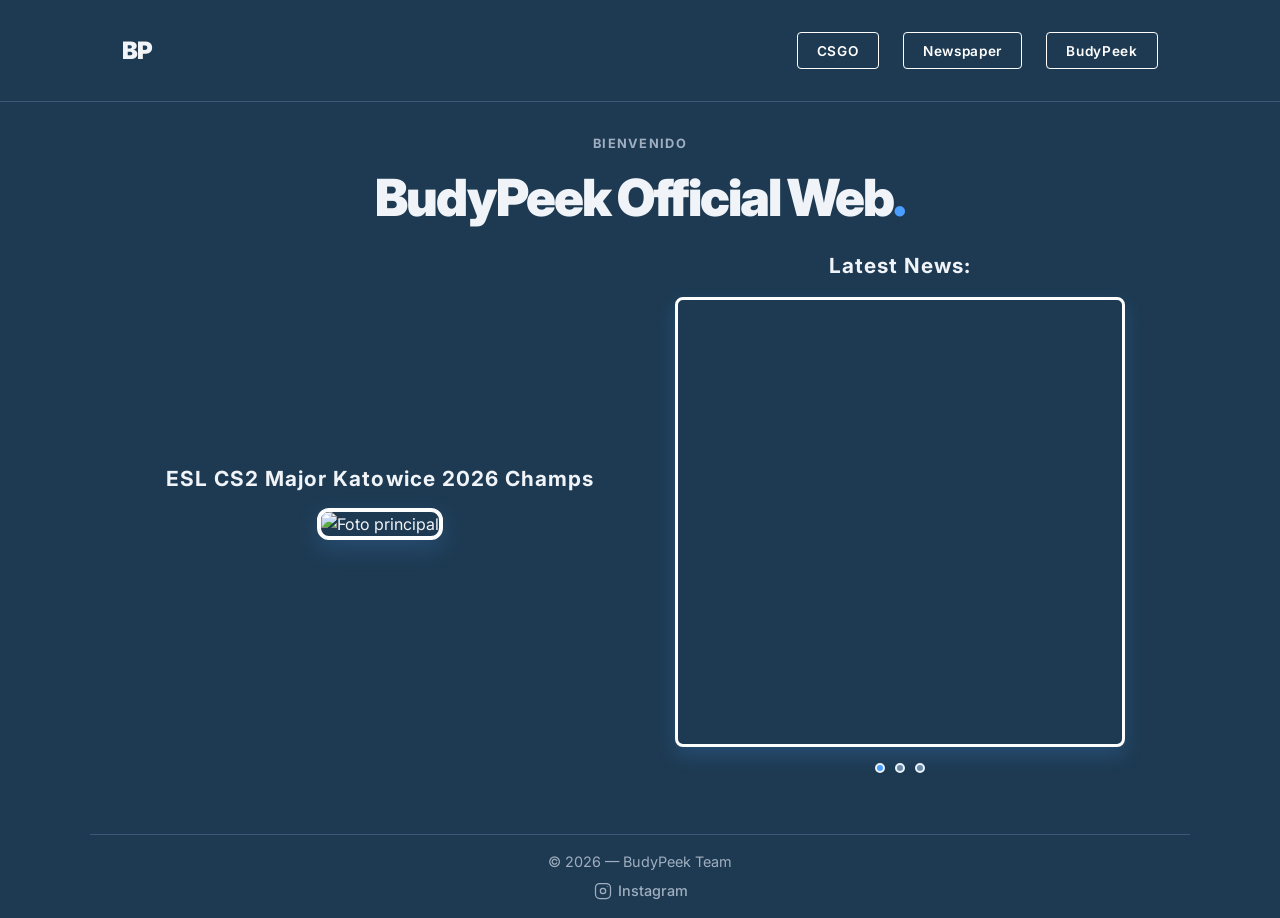
==== commit 874e5124: "Web 1.4.2" ====
--- a/index.html
+++ b/index.html
@@ -1,330 +1,195 @@
 <!DOCTYPE html>
 <html lang="es">
-<head>
-<meta charset="UTF-8">
-<meta name="viewport" content="width=device-width, initial-scale=1">
-<link rel="icon" type="image/jpeg" href="budypeek.png" />
-<title>Newspaper Budypeek</title>
-<style>
-  :root{
-    --bg:#0d0f12;
-    --bg-soft:#15181c;
-    --accent:#4a9eff;
-    --text:#eaeaea;
-    --muted:#9aa0a6;
-    --border:#22262b;
-  }
-  *{box-sizing:border-box;margin:0;padding:0;}
-  body{background:var(--bg);color:var(--text);font-family:'Segoe UI',Arial,sans-serif;line-height:1.4;}
+  <head>
+    <meta charset="utf-8" />
+    <meta name="viewport" content="width=device-width, initial-scale=1" />
+    <title>BudyPeek Official</title>
+    <link rel="icon" type="image/jpeg" href="budypeek.png" />
+    <link rel="stylesheet" href="main.css" />
+  </head>
+  <body>
 
-  header{display:flex;align-items:center;justify-content:space-between;padding:14px 30px;
-    background:var(--bg-soft);border-bottom:2px solid var(--accent);position:sticky;top:0;z-index:10;}
-  .logo{font-weight:800;font-size:1.4rem;letter-spacing:1px;color:var(--accent);text-transform:uppercase;}
-  nav{display:flex;gap:22px;flex-wrap:wrap;}
-  nav a{color:var(--text);text-decoration:none;font-size:.85rem;font-weight:600;
-    text-transform:uppercase;letter-spacing:.5px;transition:color .2s;}
-  nav a:hover{color:var(--accent);}
+    <header class="navbar">
+      <div class="container navbar-inner">
+        <a href="index.html" class="brand">BP<span></span></a>
 
-  .ticker{background:var(--accent);color:#fff;font-weight:700;font-size:.85rem;
-    padding:8px 20px;white-space:nowrap;overflow:hidden;}
-  .ticker span{text-transform:uppercase;margin-right:10px;}
+        <nav class="hub-nav" style="margin-left: auto;">
+          <div class="nav-dropdown">
+            <button class="nav-btn" type="button">CSGO</button>
+            <div class="dropdown-panel">
+              <a href="">Highlights</a>
+              <a href="">Random Clips</a>
+            </div>
+          </div>
 
-  main{max-width:1100px;margin:0 auto;padding:30px 20px 60px;}
+          <div class="nav-dropdown">
+            <button class="nav-btn" type="button">Newspaper</button>
+            <div class="dropdown-panel">
+              <a href="newspaper.html">Latest</a>
+            </div>
+          </div>
 
-  .featured{display:block;position:relative;border-radius:10px;overflow:hidden;
-    margin-bottom:40px;border:1px solid var(--border);box-shadow:0 0 30px rgba(74, 158, 255, 0.3);}
-  .featured img{width:100%;height:380px;object-fit:cover;display:block;filter:brightness(.65);}
-  .featured__caption{position:absolute;bottom:0;left:0;right:0;padding:25px;
-    background:linear-gradient(180deg,transparent,rgba(0,0,0,.9));}
-  .featured__caption .tag{color:var(--accent);font-weight:700;text-transform:uppercase;
-    font-size:.8rem;letter-spacing:1px;}
-  .featured__caption h1{font-size:1.6rem;margin-top:8px;color:#fff;font-weight:800;}
+          <div class="nav-dropdown">
+            <button class="nav-btn" type="button">BudyPeek</button>
+            <div class="dropdown-panel">
+              <a href="product-page.html">Merch</a>
+            </div>
+          </div>
+        </nav>
+      </div>
+    </header>
 
-  section h2{font-size:1.1rem;text-transform:uppercase;letter-spacing:1px;color:var(--accent);
-    border-left:4px solid var(--accent);padding-left:10px;margin-bottom:18px;}
+    <main class="hub-main container">
+      <p class="intro-label">Bienvenido</p>
+      <h1>BudyPeek Official Web<span>.</span></h1>
 
-  .grid{display:grid;grid-template-columns:repeat(auto-fill,minmax(260px,1fr));gap:18px;}
+      <div class="hero-content-grid">
+        <div class="hero-photo-wrap">
+          <h3 class="news-title">ESL CS2 Major Katowice 2026 Champs</h3>
+          <img src="https://files.catbox.moe/rabqkl.png" alt="Foto principal" class="hero-photo" />
+        </div>
 
-  .story{background:var(--bg-soft);border:1px solid var(--border);border-radius:8px;
-    overflow:hidden;transition:transform .15s,border-color .15s;}
-  .story:hover{transform:translateY(-4px);border-color:var(--accent);}
-  .story a{color:var(--text);text-decoration:none;display:block;}
-  .story__img{height:140px;background-size:cover;background-position:center;background-color:#000;}
-  .story h3{font-size:.92rem;font-weight:600;padding:12px;}
-  .story:hover h3{color:var(--accent);}
+        <div class="news-panel">
+          <h3 class="news-title">Latest News:</h3>
+          <div class="news-carousel">
+            <a href="product-page.html" class="news-item active" style="background-image: url('https://files.catbox.moe/tloyzf.jpeg')"></a>
+            <a href="/subwebs/Podcast.html" class="news-item" style="background-image: url('https://files.catbox.moe/e1vak9.png')"></a>
+            <a href="https://www.instagram.com/elburladerobar/" target="_blank" class="news-item" style="background-image: url('https://files.catbox.moe/mmqyv3.jpg')"></a>
+          </div>
+          <div class="carousel-dots">
+            <span class="dot active" data-index="0"></span>
+            <span class="dot" data-index="1"></span>
+            <span class="dot" data-index="2"></span>
+          </div>
+        </div>
+      </div>
+    </main>
 
-  footer{text-align:center;padding:25px;background:var(--bg-soft);border-top:2px solid var(--accent);
-    color:var(--muted);font-size:.85rem;}
-  footer a{color:var(--accent);text-decoration:none;}
+    <footer class="footer container">
+      <div class="footer-inner">
+        <p>© <span id="year"></span> — BudyPeek Team</p>
+        <div class="social-links social-links--row">
+          <a href="https://www.instagram.com/budypeekfc/" target="_blank" class="social-item" aria-label="Instagram">
+            <svg xmlns="http://www.w3.org/2000/svg" viewBox="0 0 24 24" class="social-svg" role="img" aria-hidden="true">
+              <rect x="3" y="3" width="18" height="18" rx="5" ry="5" stroke="currentColor" stroke-width="1.5" fill="none"/>
+              <circle cx="12" cy="12" r="3.2" stroke="currentColor" stroke-width="1.5" fill="none"/>
+              <circle cx="17.7" cy="6.3" r="0.6" fill="currentColor"/>
+            </svg>
+            Instagram
+          </a>
+        </div>
+      </div>
+    </footer>
 
-  /* ===== CHAT WIDGET ===== */
-  #chat-toggle{
-    position:fixed;bottom:24px;right:24px;z-index:1000;
-    width:58px;height:58px;border-radius:50%;
-    background:var(--accent);color:#fff;border:none;cursor:pointer;
-    display:flex;align-items:center;justify-content:center;
-    box-shadow:0 4px 18px rgba(74,158,255,.45);
-    font-size:1.5rem;transition:transform .15s;
-  }
-  #chat-toggle:hover{transform:scale(1.08);}
-  #chat-badge{
-    position:absolute;top:-4px;right:-4px;background:#ff4a4a;color:#fff;
-    font-size:.7rem;font-weight:700;border-radius:50%;
-    width:20px;height:20px;display:none;align-items:center;justify-content:center;
-  }
+    <script>
+      document.getElementById('year').textContent = new Date().getFullYear();
 
-  #chat-panel{
-    position:fixed;bottom:94px;right:24px;z-index:1000;
-    width:320px;max-height:70vh;
-    background:var(--bg-soft);border:1px solid var(--border);
-    border-radius:12px;box-shadow:0 8px 30px rgba(0,0,0,.5);
-    display:none;flex-direction:column;overflow:hidden;
-  }
-  #chat-panel.open{display:flex;}
+      const dropdowns = document.querySelectorAll('.nav-dropdown');
 
-  #chat-header{
-    background:var(--accent);color:#fff;padding:12px 14px;
-    display:flex;justify-content:space-between;align-items:center;
-    font-weight:700;font-size:.9rem;text-transform:uppercase;letter-spacing:.5px;
-  }
-  #chat-header small{display:block;font-size:.7rem;opacity:.85;font-weight:500;text-transform:none;margin-top:2px;}
-  #chat-close{background:none;border:none;color:#fff;font-size:1.1rem;cursor:pointer;line-height:1;}
+      dropdowns.forEach((dropdown) => {
+        const btn = dropdown.querySelector('.nav-btn');
+        const panel = dropdown.querySelector('.dropdown-panel');
+        let closeTimeout;
 
-  #chat-messages{
-    flex:1;overflow-y:auto;padding:12px;display:flex;flex-direction:column;gap:8px;
-    font-size:.85rem;background:var(--bg);
-  }
-  #chat-messages::-webkit-scrollbar{width:6px;}
-  #chat-messages::-webkit-scrollbar-thumb{background:var(--border);border-radius:3px;}
+        const closeDropdown = () => {
+          dropdown.classList.remove('open');
+        };
 
-  .chat-msg{padding:7px 10px;border-radius:8px;background:var(--bg-soft);border:1px solid var(--border);max-width:88%;word-wrap:break-word;}
-  .chat-msg .author{font-weight:700;font-size:.78rem;margin-bottom:2px;display:block;}
-  .chat-msg .time{color:var(--muted);font-size:.65rem;margin-left:6px;font-weight:400;}
-  .chat-msg.mine{align-self:flex-end;border-color:var(--accent);}
+        const openDropdown = () => {
+          clearTimeout(closeTimeout);
+          dropdowns.forEach((other) => {
+            if (other !== dropdown) {
+              other.classList.remove('open');
+            }
+          });
+          dropdown.classList.add('open');
+        };
 
-  #chat-input-row{
-    display:flex;border-top:1px solid var(--border);padding:8px;gap:6px;background:var(--bg-soft);
-  }
-  #chat-input{
-    flex:1;background:var(--bg);border:1px solid var(--border);border-radius:6px;
-    color:var(--text);padding:8px 10px;font-size:.85rem;outline:none;
-  }
-  #chat-input:focus{border-color:var(--accent);}
-  #chat-send{
-    background:var(--accent);border:none;color:#fff;border-radius:6px;
-    padding:0 14px;font-weight:700;cursor:pointer;font-size:.85rem;
-  }
-  #chat-send:hover{opacity:.9;}
-  #chat-status{font-size:.65rem;color:var(--muted);text-align:center;padding:4px 0;}
-</style>
-</head>
-<body>
+        const scheduleClose = () => {
+          clearTimeout(closeTimeout);
+          closeTimeout = setTimeout(closeDropdown, 150);
+        };
 
-<header>
-  <div class="logo">BP</div>
-  <nav>
-    <a href="https://budypeek.github.io">Inicio</a>
-    <a href="#">Clips</a>
-    <a href="product-page.html">Merch</a>
-    <a href="https://www.instagram.com/budypeekfc/" target="_blank">Socials</a>
-    <a href="https://www.instagram.com/elburladerobar/" target="_blank">Burladero</a>
-  </nav>
-</header>
+        btn.addEventListener('click', (e) => {
+          e.stopPropagation();
+          if (dropdown.classList.contains('open')) {
+            closeDropdown();
+          } else {
+            openDropdown();
+          }
+        });
 
-<div class="ticker"><span>DIRECTO:</span>Plantilla de Budypeek llega a Nuevos Ministerios y unos espontaneos se lian a palos con un bagabundo.</div>
+        dropdown.addEventListener('mouseenter', () => {
+          clearTimeout(closeTimeout);
+          openDropdown();
+        });
 
-<main>
+        dropdown.addEventListener('mouseleave', () => {
+          scheduleClose();
+        });
 
-  <a class="featured" href="https://www.instagram.com/budypeekfc/" target="_blank">
-    <img src="https://files.catbox.moe/c0ker5.jpeg" alt="Portada Budypeek">
-    <div class="featured__caption">
-      <div class="tag">Portada</div>
-      <h1>Sesión de fotos de Budypeek en Parque Nuevo. #SummerFest</h1>
-    </div>
-  </a>
+        if (panel) {
+          const links = panel.querySelectorAll('a');
+          links.forEach((link) => {
+            link.addEventListener('click', (e) => {
+              e.stopPropagation();
+              closeDropdown();
+            });
+          });
+        }
+      });
 
-  <section>
-    <h2>Últimas noticias</h2>
-    <div class="grid">
+      document.addEventListener('click', (e) => {
+        if (!e.target.closest('.nav-dropdown')) {
+          dropdowns.forEach((dropdown) => {
+            dropdown.classList.remove('open');
+          });
+        }
+      });
 
-      <article class="story">
-        <a href="subwebs/Podcast.html">
-          <div class="story__img" style="background-image:url('https://files.catbox.moe/oe1fo0.png')"></div>
-          <h3>Volcan y Maxibon inauguran Pibardos Podcast con: "Is Robero a Pedophile?"</h3>
-        </a>
-      </article>
+      const newsItems = document.querySelectorAll('.news-item');
+      const dots = document.querySelectorAll('.dot');
+      let currentIndex = 0;
+      let carouselInterval;
 
-      <article class="story">
-        <a href="subwebs/Krackene.html">
-          <div class="story__img" style="background-image:url('https://files.catbox.moe/jsr3b0.png')"></div>
-          <h3>Nuestro jugador "Krackene" se ve obligado a abandonar el equipo temporalmente debido a su operación de fimosis.</h3>
-        </a>
-      </article>
+      const showNewsItem = (index) => {
+        newsItems.forEach((item, i) => {
+          item.classList.remove('active');
+          dots[i].classList.remove('active');
+        });
 
-      <article class="story">
-          <div class="story__img" style="background-image:url('https://files.catbox.moe/f21dgs.jpeg')"></div>
-          <h3>BudyPeek gana la ESL CS2 Major Katowice 2026.</h3>
-        </a>
-      </article>
+        newsItems[index].classList.add('active');
+        dots[index].classList.add('active');
+        currentIndex = index;
+      };
 
-      <article class="story">
-          <div class="story__img" style="background-image:url('https://files.catbox.moe/saxa9d.jpg')"></div>
-          <h3>Crítica al Bocata Astrolabio, merece la pena?. #BurladeroBar</h3>
-        </a>
-      </article>
+      const startCarousel = () => {
+        carouselInterval = setInterval(() => {
+          const nextIndex = (currentIndex + 1) % newsItems.length;
+          showNewsItem(nextIndex);
+        }, 5000);
+      };
 
-      <article class="story">
-          <div class="story__img" style="background-image:url('https://files.catbox.moe/fngydo.png')"></div>
-          <h3>La canción "BUDY BOT" llega a 100M de reproducciones en Spotify.</h3>
-        </a>
-      </article>
+      const newsCarousel = document.querySelector('.news-carousel');
+      if (newsCarousel) {
+        newsCarousel.addEventListener('mouseenter', () => {
+          clearInterval(carouselInterval);
+        });
 
-      <article class="story">
-          <div class="story__img" style="background-image:url('https://files.catbox.moe/zgptxn.png')"></div>
-          <h3>Nuestro jugador Ivan Bullon termina en coma depués de jugar por 72h seguidas al Zelda.</h3>
-        </a>
-      </article>
+        newsCarousel.addEventListener('mouseleave', () => {
+          startCarousel();
+        });
+      }
 
-    </div>
-  </section>
+      dots.forEach((dot, index) => {
+        dot.addEventListener('click', () => {
+          clearInterval(carouselInterval);
+          showNewsItem(index);
+          startCarousel();
+        });
+      });
 
-</main>
-
-<footer>
-  © 2026 — BudyPeek Newspaper, estilo inspirado en <a href="https://budypeek.github.io" target="_blank">BudyPeek</a>
-</footer>
-
-<!-- ===== CHAT WIDGET ===== -->
-<button id="chat-toggle" aria-label="Abrir chat">
-  💬<span id="chat-badge">0</span>
-</button>
-
-<div id="chat-panel">
-  <div id="chat-header">
-    BudyPeek Chat
-    <small id="chat-username-label">Conectando...</small>
-    <button id="chat-close" aria-label="Cerrar">✕</button>
-  </div>
-  <div id="chat-messages"></div>
-  <div id="chat-status"></div>
-  <div id="chat-input-row">
-    <input id="chat-input" type="text" maxlength="300" placeholder="Escribe un mensaje..." />
-    <button id="chat-send">Enviar</button>
-  </div>
-</div>
-
-<!-- Firebase: necesario para que el chat se vea en tiempo real entre TODOS los visitantes.
-     Sustituye el firebaseConfig de abajo por el de tu propio proyecto (gratis) en https://console.firebase.google.com -->
-<script type="module">
-  import { initializeApp } from "https://www.gstatic.com/firebasejs/10.12.2/firebase-app.js";
-  import {
-    getDatabase, ref, push, onChildAdded, query, limitToLast, serverTimestamp
-  } from "https://www.gstatic.com/firebasejs/10.12.2/firebase-database.js";
-
-  const firebaseConfig = {
-    apiKey: "AIzaSyA6ev8wtXgs1u3HauCMSQjR1Oofn66E94g",
-    authDomain: "budypeek-chat.firebaseapp.com",
-    databaseURL: "https://budypeek-chat-default-rtdb.europe-west1.firebasedatabase.app",
-    projectId: "budypeek-chat",
-    storageBucket: "budypeek-chat.firebasestorage.app",
-    messagingSenderId: "46264310345",
-    appId: "1:46264310345:web:11046f339eb9e188997d98"
-  };
-
-  const statusEl = document.getElementById('chat-status');
-  const usernameLabel = document.getElementById('chat-username-label');
-  const messagesEl = document.getElementById('chat-messages');
-  const inputEl = document.getElementById('chat-input');
-  const sendBtn = document.getElementById('chat-send');
-  const toggleBtn = document.getElementById('chat-toggle');
-  const panelEl = document.getElementById('chat-panel');
-  const closeBtn = document.getElementById('chat-close');
-  const badgeEl = document.getElementById('chat-badge');
-
-  // ---- Identidad anónima persistente por navegador ----
-  const COLORS = ['#4a9eff','#ff6b6b','#6bff8e','#ffd166','#c77dff','#ff8e72','#7afcff','#ff5fa2'];
-  function randomId(){ return Math.random().toString(36).slice(2,7); }
-
-  let username = localStorage.getItem('bp_chat_username');
-  let usercolor = localStorage.getItem('bp_chat_color');
-  if(!username){
-    username = 'Anonimo_' + randomId();
-    usercolor = COLORS[Math.floor(Math.random()*COLORS.length)];
-    localStorage.setItem('bp_chat_username', username);
-    localStorage.setItem('bp_chat_color', usercolor);
-  }
-  usernameLabel.textContent = 'Eres: ' + username;
-
-  let unread = 0;
-  let panelOpen = false;
-
-  toggleBtn.addEventListener('click', ()=>{
-    panelOpen = !panelOpen;
-    panelEl.classList.toggle('open', panelOpen);
-    if(panelOpen){ unread = 0; badgeEl.style.display='none'; inputEl.focus(); }
-  });
-  closeBtn.addEventListener('click', ()=>{
-    panelOpen = false;
-    panelEl.classList.remove('open');
-  });
-
-  function renderMessage(data){
-    const div = document.createElement('div');
-    div.className = 'chat-msg' + (data.username === username ? ' mine' : '');
-    const time = data.timestamp ? new Date(data.timestamp).toLocaleTimeString('es-ES',{hour:'2-digit',minute:'2-digit'}) : '';
-    div.innerHTML = `<span class="author" style="color:${data.color || '#4a9eff'}">${escapeHtml(data.username)}<span class="time">${time}</span></span>${escapeHtml(data.text)}`;
-    messagesEl.appendChild(div);
-    messagesEl.scrollTop = messagesEl.scrollHeight;
-    if(data.username !== username && !panelOpen){
-      unread++;
-      badgeEl.textContent = unread;
-      badgeEl.style.display = 'flex';
-    }
-  }
-
-  function escapeHtml(str){
-    const d = document.createElement('div');
-    d.textContent = str;
-    return d.innerHTML;
-  }
-
-  let dbRef = null;
-  try{
-    if(firebaseConfig.apiKey === "TU_API_KEY"){
-      throw new Error("Firebase no configurado");
-    }
-    const app = initializeApp(firebaseConfig);
-    const db = getDatabase(app);
-    dbRef = ref(db, 'budypeek_chat');
-    const recentQuery = query(dbRef, limitToLast(50));
-    onChildAdded(recentQuery, (snap)=> renderMessage(snap.val()));
-    statusEl.textContent = '';
-  }catch(e){
-    statusEl.textContent = '⚠ Chat en modo local (configura Firebase para tiempo real entre usuarios)';
-    // Fallback: chat solo local, guardado en localStorage para que no se pierda al recargar
-    const local = JSON.parse(localStorage.getItem('bp_chat_local') || '[]');
-    local.forEach(renderMessage);
-  }
-
-  function sendMessage(){
-    const text = inputEl.value.trim();
-    if(!text) return;
-    const data = { username, color: usercolor, text, timestamp: Date.now() };
-
-    if(dbRef){
-      push(dbRef, data);
-    } else {
-      renderMessage(data);
-      const local = JSON.parse(localStorage.getItem('bp_chat_local') || '[]');
-      local.push(data);
-      localStorage.setItem('bp_chat_local', JSON.stringify(local.slice(-50)));
-    }
-    inputEl.value = '';
-  }
-
-  sendBtn.addEventListener('click', sendMessage);
-  inputEl.addEventListener('keydown', (e)=>{ if(e.key === 'Enter') sendMessage(); });
-</script>
-
-</body>
-</html>
+      startCarousel();
+    </script>
+  </body>
+</html>
--- a/main.css
+++ b/main.css
@@ -0,0 +1,553 @@
+@import url('https://fonts.googleapis.com/css2?family=Inter:wght@400;500;700;900&display=swap');
+
+:root {
+  --bg: #1e3a52;
+  --text: #f0f4f8;
+  --muted: #a0afc0;
+  --border: #3a5a7a;
+  --accent: #ffffff;
+  --primary: #ffffff;
+  --container-width: 1100px;
+}
+
+* {
+  box-sizing: border-box;
+  margin: 0;
+  padding: 0;
+}
+
+body {
+  font-family: 'Inter', -apple-system, sans-serif;
+  background-color: var(--bg);
+  color: var(--text);
+  line-height: 1.5;
+  -webkit-font-smoothing: antialiased;
+}
+
+.container {
+  max-width: var(--container-width);
+  margin: 0 auto;
+  padding: 0 2rem;
+}
+
+.navbar {
+  padding: 2rem 0;
+  border-bottom: 1px solid var(--border);
+}
+
+.navbar .container {
+  display: flex;
+  flex-direction: row;
+  flex-wrap: wrap;
+  align-items: center;
+  gap: 0.5rem;
+}
+
+.brand {
+  font-weight: 900;
+  font-size: 1.5rem;
+  text-decoration: none;
+  color: var(--text);
+  letter-spacing: -1px;
+}
+.brand span { color: var(--muted); }
+
+.nav-links a {
+  text-decoration: none;
+  color: var(--text);
+  font-weight: 500;
+  margin-left: 2rem;
+  font-size: 0.95rem;
+}
+.nav-links a:hover { border-bottom: 2px solid var(--text); }
+
+.hero { padding: 6rem 0; }
+.hero-content {
+  display: grid;
+  grid-template-columns: 1.2fr 1fr;
+  gap: 4rem;
+  align-items: center;
+}
+
+.intro-label {
+  text-transform: uppercase;
+  font-size: 0.8rem;
+  font-weight: 700;
+  letter-spacing: 0.1em;
+  color: var(--muted);
+  margin-bottom: 1rem;
+}
+
+h1 {
+  font-size: clamp(2.5rem, 4vw, 3.5rem);
+  font-weight: 900;
+  line-height: 1.1;
+  letter-spacing: -0.04em;
+  margin-bottom: 1.5rem;
+}
+h1 span { color: #4a9eff; }
+
+.description {
+  font-size: 1.25rem;
+  color: var(--muted);
+  max-width: 540px;
+  margin-bottom: 2.5rem;
+}
+
+.cta-row {
+  display: flex;
+  gap: 1rem;
+  margin-bottom: 2rem;
+}
+
+.btn {
+  padding: 0.8rem 1.8rem;
+  border-radius: 4px;
+  text-decoration: none;
+  font-weight: 600;
+  font-size: 0.9rem;
+  transition: all 0.2s;
+  display: inline-block;
+}
+.btn-dark {
+  background: var(--text);
+  color: white;
+  border: 1px solid var(--text);
+}
+.btn-light {
+  background: transparent;
+  color: var(--text);
+  border: 1.5px solid var(--text);
+}
+.btn:hover {
+  transform: translateY(-2px);
+  box-shadow: 0 4px 12px rgba(0,0,0,0.05);
+}
+
+.social-links {
+  display: flex;
+  flex-direction: column;
+  gap: 0.8rem;
+}
+.social-item {
+  display: flex;
+  align-items: center;
+  gap: 0.25rem;
+  text-decoration: none;
+  color: var(--muted);
+  font-weight: 500;
+  font-size: 0.9rem;
+  transition: color 0.2s;
+}
+.social-item:hover { color: var(--text); }
+.social-item svg {
+  fill: currentColor;
+  width: 20px;
+  height: 20px;
+  flex: 0 0 20px;
+  display: block;
+  overflow: visible;
+  box-sizing: content-box;
+  padding: 0 1px;
+}
+
+.image-block { display: flex; justify-content: center; }
+.frame {
+  position: relative;
+  width: 100%;
+  max-width: 450px;
+  aspect-ratio: 1 / 1;
+  background: #f0f4f8;
+  border-radius: 24px;
+  border: 3px solid #4a9eff;
+  box-shadow: 20px 20px 0 rgba(74, 158, 255, 0.3);
+  overflow: hidden;
+}
+.frame img {
+  width: 100%;
+  height: 100%;
+  object-fit: cover;
+  display: block;
+}
+
+.footer {
+  margin-top: 0.8rem;
+  padding: 1rem 0;
+  border-top: 1px solid var(--border);
+  color: var(--muted);
+  font-size: 0.9rem;
+}
+.footer-inner {
+  display: flex;
+  flex-direction: column;
+  align-items: center;
+  gap: 0.5rem;
+  text-align: center;
+}
+.footer-inner p { margin: 0; }
+.footer .social-links { margin: 0; }
+
+/* ============================================================
+   NAVEGACIÓN
+   ============================================================ */
+
+.hub-nav {
+  display: flex;
+  flex-wrap: wrap;
+  gap: 1.5rem;
+  align-items: center;
+  margin-left: auto;
+  justify-content: flex-end;
+}
+
+.nav-dropdown {
+  position: relative;
+}
+
+.nav-btn {
+  background: transparent;
+  border: 1.5px solid var(--primary);
+  color: var(--primary);
+  padding: 0.6rem 1.2rem;
+  border-radius: 4px;
+  font-weight: 600;
+  font-size: 0.85rem;
+  letter-spacing: 0.05em;
+  cursor: pointer;
+  transition: all 0.3s ease;
+  font-family: 'Inter', -apple-system, sans-serif;
+  white-space: nowrap;
+}
+
+.nav-btn:hover {
+  background: var(--primary);
+  color: #1e3a52;
+  transform: translateY(-2px);
+  box-shadow: 0 4px 12px rgba(74, 158, 255, 0.3);
+}
+
+.dropdown-panel {
+  position: absolute;
+  top: 100%;
+  left: 0;
+  background: #f0f4f8;
+  border: 1px solid #d0d8e0;
+  border-radius: 4px;
+  min-width: 180px;
+  margin-top: 0.5rem;
+  opacity: 0;
+  visibility: hidden;
+  pointer-events: none;
+  transform: translateY(-10px);
+  transition: all 0.3s ease;
+  box-shadow: 0 8px 24px rgba(0, 0, 0, 0.15);
+  z-index: 100;
+}
+
+.dropdown-panel a {
+  display: block;
+  padding: 0.8rem 1.2rem;
+  text-decoration: none;
+  color: #1e3a52;
+  font-weight: 500;
+  font-size: 0.9rem;
+  transition: all 0.2s ease;
+  border-bottom: 1px solid #e0e8f0;
+}
+.dropdown-panel a:last-child { border-bottom: none; }
+.dropdown-panel a:hover {
+  background: #e8f0ff;
+  padding-left: 1.6rem;
+}
+
+.nav-dropdown:hover .dropdown-panel,
+.nav-dropdown.open .dropdown-panel {
+  opacity: 1;
+  visibility: visible;
+  pointer-events: auto;
+  transform: translateY(0);
+}
+
+/* ============================================================
+   HUB PRINCIPAL
+   ============================================================ */
+
+.hub-main {
+  padding: 2rem 0 1rem 0;
+  text-align: center;
+}
+.hub-main h1 { margin: 0 auto 1.5rem auto; }
+.hub-main .description { margin: 0 auto; }
+
+/* ============================================================
+   HERO PHOTO + NEWS PANEL
+   ============================================================ */
+
+.hero-content-grid {
+  display: grid;
+  grid-template-columns: 1fr 1fr;
+  gap: 2.5rem;
+  align-items: center;
+  margin: 1.5rem auto 2rem auto;
+  max-width: 1000px;
+}
+
+.hero-photo-wrap {
+  color: var(--text);
+  margin-bottom: 1rem;
+}
+
+.hero-photo-wrap .news-title {
+  color: var(--text);
+  font-size: 1.3rem;
+  line-height: 1.2;
+  margin-bottom: 1rem;
+}
+
+.hero-photo {
+  width: 100%;
+  max-width: 450px;
+  aspect-ratio: 1 / 1;
+  border-radius: 12px;
+  border: 4px solid #ffffff;
+  box-shadow: 0 8px 24px rgba(74, 158, 255, 0.2);
+  object-fit: cover;
+}
+
+.news-panel {
+  display: flex;
+  flex-direction: column;
+  gap: 1rem;
+  text-align: center;
+}
+
+.news-title {
+  font-size: 1.3rem;
+  font-weight: 700;
+  letter-spacing: 0.05em;
+  color: var(--text);
+  margin: 0;
+}
+
+.news-carousel {
+  position: relative;
+  width: 100%;
+  max-width: 450px;
+  aspect-ratio: 1 / 1;
+  border-radius: 8px;
+  overflow: hidden;
+  border: 3px solid #ffffff;
+  box-shadow: 0 8px 20px rgba(74, 158, 255, 0.2);
+  margin: 0 auto;
+  cursor: pointer;
+}
+
+.news-item {
+  position: absolute;
+  width: 100%;
+  height: 100%;
+  background-size: cover;
+  background-position: center;
+  opacity: 0;
+  transition: opacity 0.5s ease;
+  display: flex;
+  align-items: center;
+  justify-content: center;
+  text-decoration: none;
+  cursor: pointer;
+}
+.news-item.active {
+  opacity: 1;
+  z-index: 10;
+}
+
+.carousel-dots {
+  display: flex;
+  justify-content: center;
+  gap: 0.6rem;
+}
+
+.dot {
+  width: 10px;
+  height: 10px;
+  border-radius: 50%;
+  background: #6a8aaa;
+  cursor: pointer;
+  transition: background 0.3s ease;
+  border: 2px solid var(--text);
+}
+.dot.active { background: #4a9eff; }
+
+.social-links--row {
+  flex-direction: row;
+  gap: 1rem;
+}
+
+/* ============================================================
+   TABLET (max-width: 850px)
+   ============================================================ */
+@media (max-width: 850px) {
+  .hero-content {
+    display: flex;
+    flex-direction: column-reverse;
+    text-align: center;
+    gap: 3rem;
+  }
+  .frame {
+    max-width: 300px;
+    box-shadow: 15px 15px 0 var(--primary);
+  }
+  .description { margin: 0 auto 2.5rem auto; }
+  .cta-row { justify-content: center; }
+  .social-links { align-items: center; }
+
+  .hero-content-grid {
+    grid-template-columns: 1fr;
+    gap: 1.5rem;
+  }
+
+  .hero-photo,
+  .news-carousel {
+    max-width: 380px;
+  }
+}
+
+/* ============================================================
+   MOBILE (max-width: 768px)
+   ============================================================ */
+@media (max-width: 768px) {
+  .container { padding: 0 1.25rem; }
+
+  .navbar { padding: 1rem 0; }
+
+  .hub-nav { gap: 0.5rem; }
+
+  .nav-btn {
+    padding: 0.5rem 1rem;
+    font-size: 0.8rem;
+  }
+
+  .nav-dropdown:last-child .dropdown-panel {
+    left: auto;
+    right: 0;
+  }
+
+  h1 { font-size: clamp(1.75rem, 3vw, 2.5rem); }
+
+  .hero-photo,
+  .news-carousel { max-width: 100%; }
+
+  .hub-main { padding: 1rem 0; }
+
+  .social-links { flex-direction: row; }
+}
+
+/* ============================================================
+   MOBILE PEQUEÑO (max-width: 480px)
+   ============================================================ */
+@media (max-width: 480px) {
+  .container { padding: 0 1rem; }
+
+  .navbar { padding: 0.75rem 0; }
+
+  .brand { font-size: 1.25rem; }
+
+  .hub-nav { gap: 0.4rem; }
+
+  .nav-btn {
+    padding: 0.45rem 0.85rem;
+    font-size: 0.75rem;
+  }
+
+  .dropdown-panel { min-width: 140px; }
+
+  .nav-dropdown:last-child .dropdown-panel {
+    left: auto;
+    right: 0;
+  }
+
+  h1 {
+    font-size: clamp(1.4rem, 5vw, 2rem);
+    margin-bottom: 1rem;
+  }
+
+  .intro-label {
+    font-size: 0.7rem;
+    margin-bottom: 0.75rem;
+  }
+
+  .hero-content-grid {
+    gap: 1rem;
+    margin: 1rem 0;
+  }
+
+  .hero-photo-wrap .news-title,
+  .news-title {
+    font-size: 1.1rem;
+    margin-bottom: 0.75rem;
+  }
+
+  .carousel-dots {
+    gap: 0.5rem;
+    margin-top: 0.75rem;
+  }
+
+  .dot {
+    width: 8px;
+    height: 8px;
+  }
+
+  .cta-row {
+    flex-direction: column;
+    gap: 0.75rem;
+  }
+
+  .btn {
+    width: 100%;
+    text-align: center;
+    padding: 0.7rem 1.5rem;
+    font-size: 0.85rem;
+  }
+
+  .social-links {
+    flex-direction: row;
+    justify-content: center;
+    gap: 0.75rem;
+  }
+
+  .social-item { font-size: 0.8rem; }
+
+  .footer {
+    margin-top: 1rem;
+    padding: 0.75rem 0;
+  }
+
+  .footer-inner { gap: 0.35rem; }
+  .footer-inner p { font-size: 0.8rem; }
+
+  .hub-main {
+    padding: 0.75rem 0 0.5rem;
+    text-align: center;
+  }
+}
+
+/* ============================================================
+   MÓVIL MUY PEQUEÑO (max-width: 380px)
+   ============================================================ */
+@media (max-width: 768px) {
+  .navbar-inner {
+    display: flex !important;
+    flex-direction: row !important;
+    align-items: center !important;
+    justify-content: space-between !important;
+    flex-wrap: wrap !important;
+  }
+
+  .hub-nav {
+    display: flex !important;
+    flex-wrap: wrap !important;
+    justify-content: flex-end !important;
+    margin-left: auto !important;
+    gap: 0.5rem !important;
+  }
+}
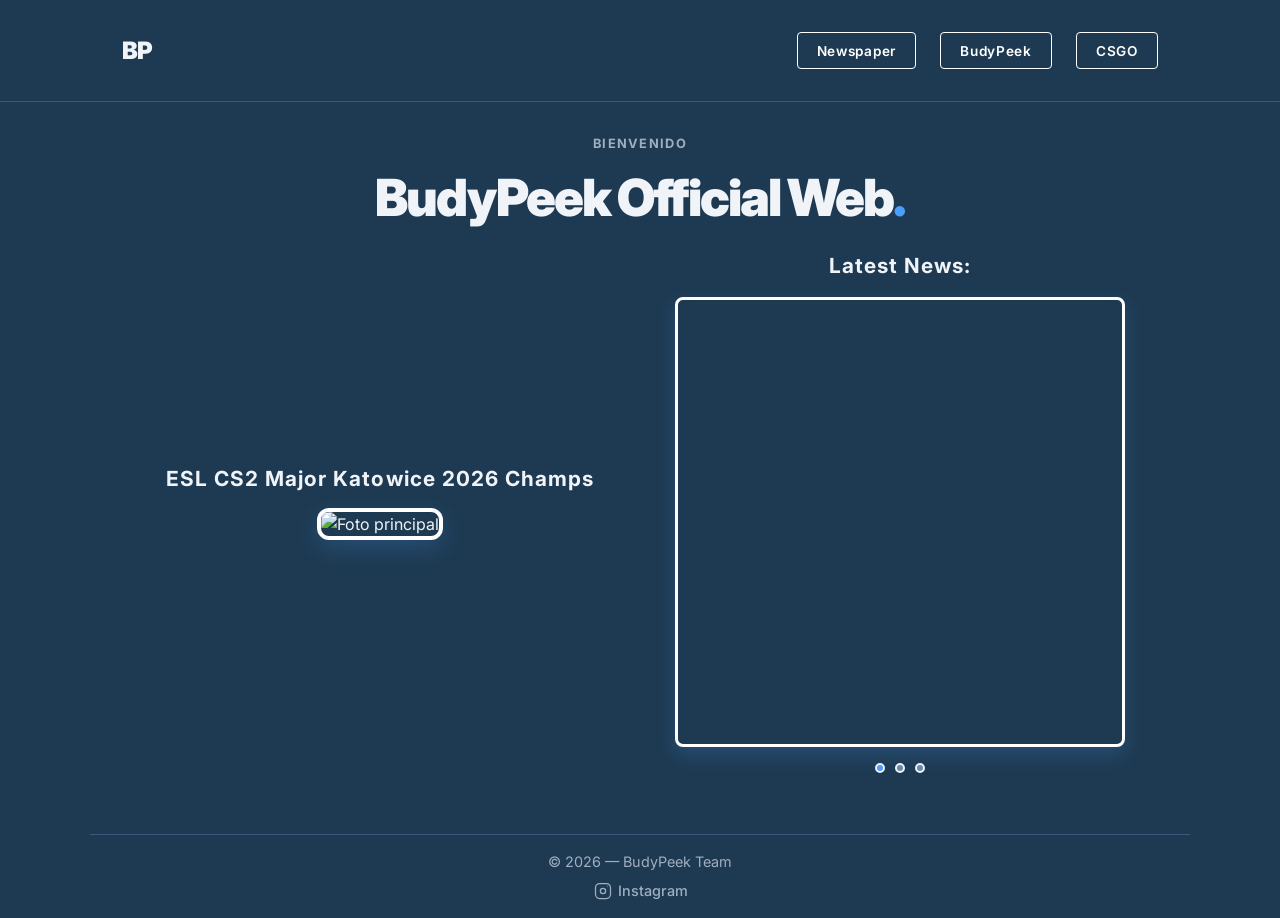
==== commit 5a5315db: "Web 1.4.5" ====
--- a/index.html
+++ b/index.html
@@ -14,14 +14,7 @@
         <a href="index.html" class="brand">BP<span></span></a>
 
         <nav class="hub-nav" style="margin-left: auto;">
-          <div class="nav-dropdown">
-            <button class="nav-btn" type="button">CSGO</button>
-            <div class="dropdown-panel">
-              <a href="">Highlights</a>
-              <a href="">Random Clips</a>
-            </div>
-          </div>
-
+          
           <div class="nav-dropdown">
             <button class="nav-btn" type="button">Newspaper</button>
             <div class="dropdown-panel">
@@ -35,6 +28,16 @@
               <a href="product-page.html">Merch</a>
             </div>
           </div>
+
+          <nav class="hub-nav" style="margin-left: auto;">
+          <div class="nav-dropdown">
+            <button class="nav-btn" type="button">CSGO</button>
+            <div class="dropdown-panel">
+              <a href="">Highlights</a>
+              <a href="">Random Clips</a>
+            </div>
+          </div>
+
         </nav>
       </div>
     </header>
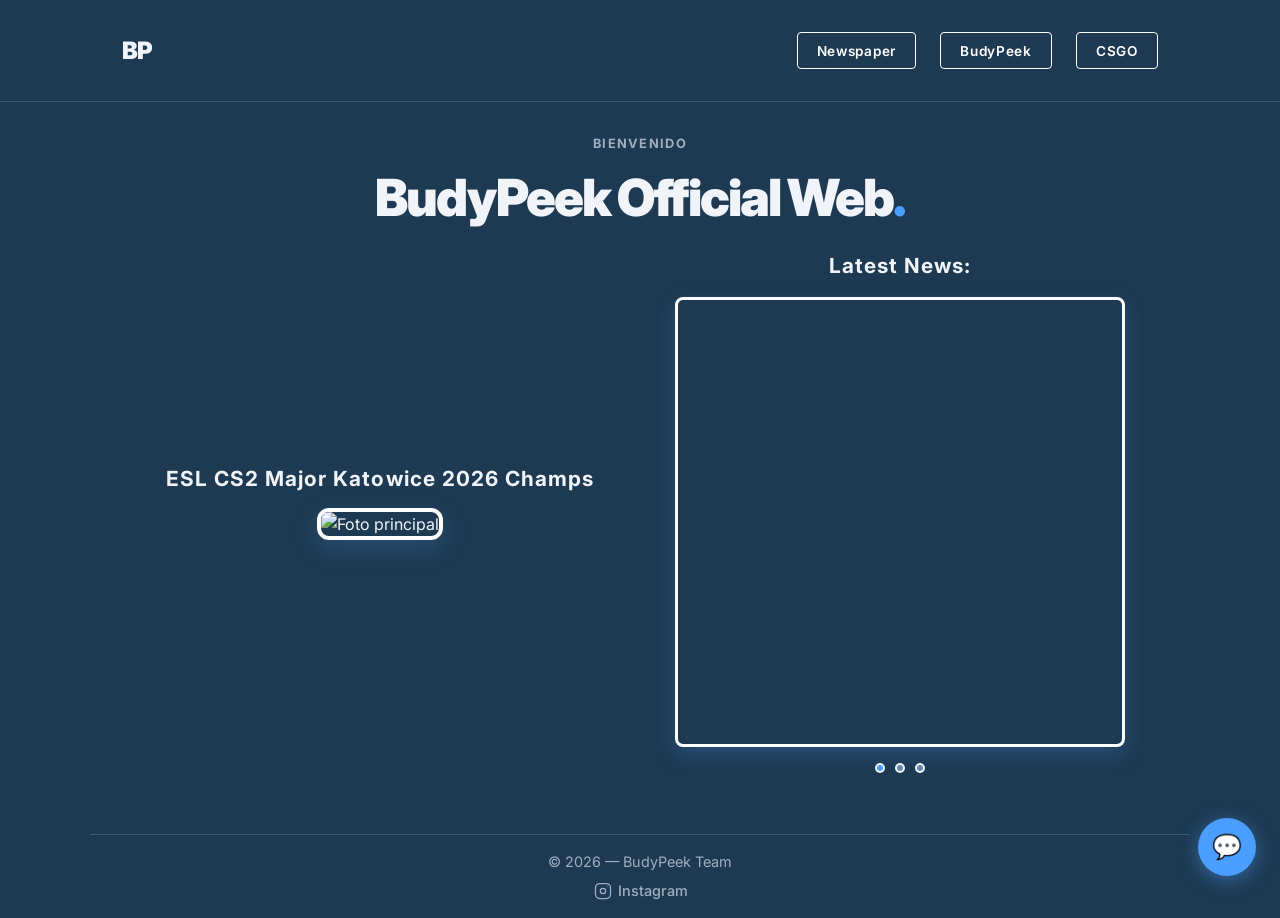
==== commit 25a1f66a: "Web 1.4.7" ====
--- a/index.html
+++ b/index.html
@@ -46,17 +46,19 @@
       <p class="intro-label">Bienvenido</p>
       <h1>BudyPeek Official Web<span>.</span></h1>
 
+        <!-- FOTO IZQUIERDA -->
       <div class="hero-content-grid">
         <div class="hero-photo-wrap">
           <h3 class="news-title">ESL CS2 Major Katowice 2026 Champs</h3>
           <img src="https://files.catbox.moe/rabqkl.png" alt="Foto principal" class="hero-photo" />
         </div>
 
+        <!-- FOTOS CARRUSEL -->
         <div class="news-panel">
           <h3 class="news-title">Latest News:</h3>
           <div class="news-carousel">
             <a href="product-page.html" class="news-item active" style="background-image: url('https://files.catbox.moe/tloyzf.jpeg')"></a>
-            <a href="/subwebs/Podcast.html" class="news-item" style="background-image: url('https://files.catbox.moe/e1vak9.png')"></a>
+            <a class="news-item" style="background-image: url('https://files.catbox.moe/b0ahwz.jpeg')"></a>
             <a href="https://www.instagram.com/elburladerobar/" target="_blank" class="news-item" style="background-image: url('https://files.catbox.moe/mmqyv3.jpg')"></a>
           </div>
           <div class="carousel-dots">
@@ -193,6 +195,144 @@
       });
 
       startCarousel();
+
     </script>
+
+    <!-- ===== CHAT WIDGET ===== -->
+<button id="chat-toggle" aria-label="Abrir chat">
+  💬<span id="chat-badge">0</span>
+</button>
+
+<div id="chat-panel">
+  <div id="chat-header">
+    BudyPeek Chat
+    <small id="chat-username-label">Conectando...</small>
+    <button id="chat-close" aria-label="Cerrar">✕</button>
+  </div>
+  <div id="chat-messages"></div>
+  <div id="chat-status"></div>
+  <div id="chat-input-row">
+    <input id="chat-input" type="text" maxlength="300" placeholder="Escribe un mensaje..." />
+    <button id="chat-send">Enviar</button>
+  </div>
+</div>
+
+<script type="module">
+  import { initializeApp } from "https://www.gstatic.com/firebasejs/10.12.2/firebase-app.js";
+  import {
+    getDatabase, ref, push, onChildAdded, query, limitToLast
+  } from "https://www.gstatic.com/firebasejs/10.12.2/firebase-database.js";
+
+  const firebaseConfig = {
+    apiKey: "AIzaSyA6ev8wtXgs1u3HauCMSQjR1Oofn66E94g",
+    authDomain: "budypeek-chat.firebaseapp.com",
+    databaseURL: "https://budypeek-chat-default-rtdb.europe-west1.firebasedatabase.app",
+    projectId: "budypeek-chat",
+    storageBucket: "budypeek-chat.firebasestorage.app",
+    messagingSenderId: "46264310345",
+    appId: "1:46264310345:web:11046f339eb9e188997d98"
+  };
+
+  const statusEl = document.getElementById('chat-status');
+  const usernameLabel = document.getElementById('chat-username-label');
+  const messagesEl = document.getElementById('chat-messages');
+  const inputEl = document.getElementById('chat-input');
+  const sendBtn = document.getElementById('chat-send');
+  const toggleBtn = document.getElementById('chat-toggle');
+  const panelEl = document.getElementById('chat-panel');
+  const closeBtn = document.getElementById('chat-close');
+  const badgeEl = document.getElementById('chat-badge');
+
+  const COLORS = ['#4a9eff','#ff6b6b','#6bff8e','#ffd166','#c77dff','#ff8e72','#7afcff','#ff5fa2'];
+  function randomId(){ return Math.random().toString(36).slice(2,7); }
+
+  let username = localStorage.getItem('bp_chat_username');
+  let usercolor = localStorage.getItem('bp_chat_color');
+  if(!username){
+    username = 'Anonimo_' + randomId();
+    usercolor = COLORS[Math.floor(Math.random()*COLORS.length)];
+    localStorage.setItem('bp_chat_username', username);
+    localStorage.setItem('bp_chat_color', usercolor);
+  }
+  usernameLabel.textContent = 'Eres: ' + username;
+
+  let unread = 0;
+  let panelOpen = false;
+
+  toggleBtn.addEventListener('click', ()=>{
+    panelOpen = !panelOpen;
+    panelEl.classList.toggle('open', panelOpen);
+    if(panelOpen){
+      unread = 0;
+      badgeEl.style.display='none';
+      inputEl.focus();
+      // Scroll al último mensaje al abrir el panel
+      setTimeout(() => {
+        messagesEl.scrollTop = messagesEl.scrollHeight;
+      }, 50);
+    }
+  });
+  closeBtn.addEventListener('click', ()=>{
+    panelOpen = false;
+    panelEl.classList.remove('open');
+  });
+
+  function renderMessage(data){
+    const div = document.createElement('div');
+    div.className = 'chat-msg' + (data.username === username ? ' mine' : '');
+    const time = data.timestamp ? new Date(data.timestamp).toLocaleTimeString('es-ES',{hour:'2-digit',minute:'2-digit'}) : '';
+    div.innerHTML = `<span class="author" style="color:${data.color || '#4a9eff'}">${escapeHtml(data.username)}<span class="time">${time}</span></span>${escapeHtml(data.text)}`;
+    messagesEl.appendChild(div);
+    messagesEl.scrollTop = messagesEl.scrollHeight;
+    if(data.username !== username && !panelOpen){
+      unread++;
+      badgeEl.textContent = unread;
+      badgeEl.style.display = 'flex';
+    }
+  }
+
+  function escapeHtml(str){
+    const d = document.createElement('div');
+    d.textContent = str;
+    return d.innerHTML;
+  }
+
+  let dbRef = null;
+  try{
+    if(firebaseConfig.apiKey === "TU_API_KEY"){
+      throw new Error("Firebase no configurado");
+    }
+    const app = initializeApp(firebaseConfig);
+    const db = getDatabase(app);
+    dbRef = ref(db, 'budypeek_chat');
+    const recentQuery = query(dbRef, limitToLast(50));
+    onChildAdded(recentQuery, (snap)=> renderMessage(snap.val()));
+    statusEl.textContent = '';
+  }catch(e){
+    statusEl.textContent = '⚠ Chat en modo local (configura Firebase para tiempo real entre usuarios)';
+    const local = JSON.parse(localStorage.getItem('bp_chat_local') || '[]');
+    local.forEach(renderMessage);
+  }
+
+  function sendMessage(){
+    const text = inputEl.value.trim();
+    if(!text) return;
+    const data = { username, color: usercolor, text, timestamp: Date.now() };
+
+    if(dbRef){
+      push(dbRef, data);
+    } else {
+      renderMessage(data);
+      const local = JSON.parse(localStorage.getItem('bp_chat_local') || '[]');
+      local.push(data);
+      localStorage.setItem('bp_chat_local', JSON.stringify(local.slice(-50)));
+    }
+    inputEl.value = '';
+  }
+
+  sendBtn.addEventListener('click', sendMessage);
+  inputEl.addEventListener('keydown', (e)=>{ if(e.key === 'Enter') sendMessage(); });
+</script>
+
   </body>
-</html>+</html>
--- a/main.css
+++ b/main.css
@@ -550,4 +550,59 @@
     margin-left: auto !important;
     gap: 0.5rem !important;
   }
-}+}
+
+/* ===== CHAT WIDGET ===== */
+#chat-toggle{
+  position:fixed;bottom:24px;right:24px;z-index:1000;
+  width:58px;height:58px;border-radius:50%;
+  background:#4a9eff;color:#fff;border:none;cursor:pointer;
+  display:flex;align-items:center;justify-content:center;
+  box-shadow:0 4px 18px rgba(74,158,255,.45);
+  font-size:1.5rem;transition:transform .15s;
+}
+#chat-toggle:hover{transform:scale(1.08);}
+#chat-badge{
+  position:absolute;top:-4px;right:-4px;background:#ff4a4a;color:#fff;
+  font-size:.7rem;font-weight:700;border-radius:50%;
+  width:20px;height:20px;display:none;align-items:center;justify-content:center;
+}
+#chat-panel{
+  position:fixed;bottom:94px;right:24px;z-index:1000;
+  width:320px;max-height:70vh;
+  background:#15181c;border:1px solid #22262b;
+  border-radius:12px;box-shadow:0 8px 30px rgba(0,0,0,.5);
+  display:none;flex-direction:column;overflow:hidden;
+}
+#chat-panel.open{display:flex;}
+#chat-header{
+  background:#4a9eff;color:#fff;padding:12px 14px;
+  display:flex;justify-content:space-between;align-items:center;
+  font-weight:700;font-size:.9rem;text-transform:uppercase;letter-spacing:.5px;
+}
+#chat-header small{display:block;font-size:.7rem;opacity:.85;font-weight:500;text-transform:none;margin-top:2px;}
+#chat-close{background:none;border:none;color:#fff;font-size:1.1rem;cursor:pointer;line-height:1;}
+#chat-messages{
+  flex:1;overflow-y:auto;padding:12px;display:flex;flex-direction:column;gap:8px;
+  font-size:.85rem;background:#0d0f12;
+}
+#chat-messages::-webkit-scrollbar{width:6px;}
+#chat-messages::-webkit-scrollbar-thumb{background:#22262b;border-radius:3px;}
+.chat-msg{padding:7px 10px;border-radius:8px;background:#15181c;border:1px solid #22262b;max-width:88%;word-wrap:break-word;}
+.chat-msg .author{font-weight:700;font-size:.78rem;margin-bottom:2px;display:block;}
+.chat-msg .time{color:#9aa0a6;font-size:.65rem;margin-left:6px;font-weight:400;}
+.chat-msg.mine{align-self:flex-end;border-color:#4a9eff;}
+#chat-input-row{
+  display:flex;border-top:1px solid #22262b;padding:8px;gap:6px;background:#15181c;
+}
+#chat-input{
+  flex:1;background:#0d0f12;border:1px solid #22262b;border-radius:6px;
+  color:#eaeaea;padding:8px 10px;font-size:.85rem;outline:none;
+}
+#chat-input:focus{border-color:#4a9eff;}
+#chat-send{
+  background:#4a9eff;border:none;color:#fff;border-radius:6px;
+  padding:0 14px;font-weight:700;cursor:pointer;font-size:.85rem;
+}
+#chat-send:hover{opacity:.9;}
+#chat-status{font-size:.65rem;color:#9aa0a6;text-align:center;padding:4px 0;}
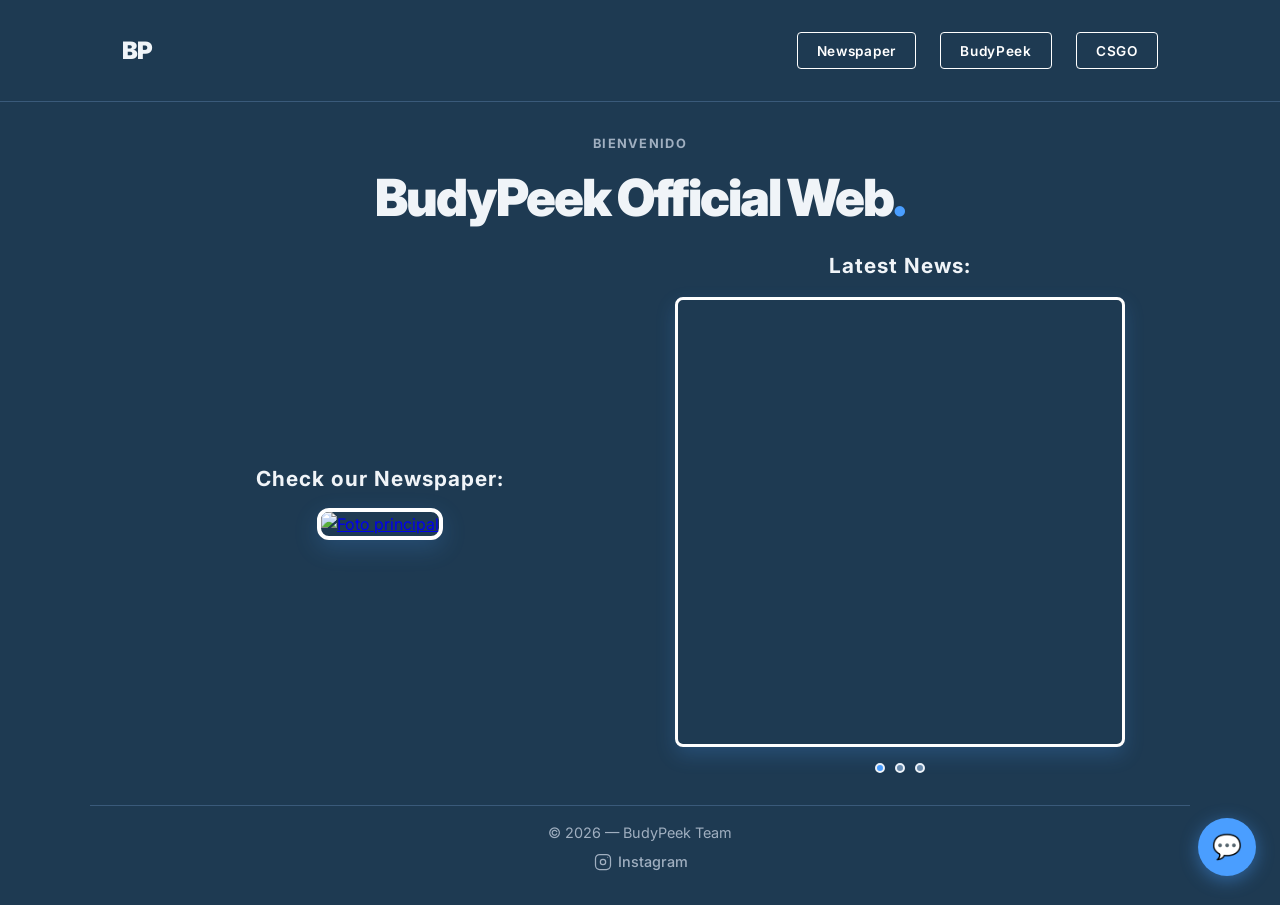
==== commit b358adf5: "Web 2.0.0" ====
--- a/index.html
+++ b/index.html
@@ -3,6 +3,7 @@
   <head>
     <meta charset="utf-8" />
     <meta name="viewport" content="width=device-width, initial-scale=1" />
+    <meta name="description" content="Bienvenido a la web oficial de BudyPeek. Encuentra aquí nuestro merch, los mejores highlights de CSGO, y las últimas noticias.">
     <title>BudyPeek Official</title>
     <link rel="icon" type="image/jpeg" href="budypeek.png" />
     <link rel="stylesheet" href="main.css" />
@@ -11,25 +12,24 @@
 
     <header class="navbar">
       <div class="container navbar-inner">
-        <a href="index.html" class="brand">BP<span></span></a>
+        <a href="https://budypeek.github.io" class="brand">BP<span></span></a>
 
         <nav class="hub-nav" style="margin-left: auto;">
           
           <div class="nav-dropdown">
             <button class="nav-btn" type="button">Newspaper</button>
             <div class="dropdown-panel">
-              <a href="newspaper.html">Latest</a>
+              <a href="/newspaper/index.html">Latest</a>
             </div>
           </div>
 
           <div class="nav-dropdown">
             <button class="nav-btn" type="button">BudyPeek</button>
             <div class="dropdown-panel">
-              <a href="product-page.html">Merch</a>
+              <a href="/shop/index.html">Merch</a>
             </div>
           </div>
 
-          <nav class="hub-nav" style="margin-left: auto;">
           <div class="nav-dropdown">
             <button class="nav-btn" type="button">CSGO</button>
             <div class="dropdown-panel">
@@ -48,27 +48,28 @@
 
         <!-- FOTO IZQUIERDA -->
       <div class="hero-content-grid">
-        <div class="hero-photo-wrap">
-          <h3 class="news-title">ESL CS2 Major Katowice 2026 Champs</h3>
-          <img src="https://files.catbox.moe/rabqkl.png" alt="Foto principal" class="hero-photo" />
-        </div>
-
-        <!-- FOTOS CARRUSEL -->
-        <div class="news-panel">
-          <h3 class="news-title">Latest News:</h3>
-          <div class="news-carousel">
-            <a href="product-page.html" class="news-item active" style="background-image: url('https://files.catbox.moe/tloyzf.jpeg')"></a>
-            <a class="news-item" style="background-image: url('https://files.catbox.moe/b0ahwz.jpeg')"></a>
-            <a href="https://www.instagram.com/elburladerobar/" target="_blank" class="news-item" style="background-image: url('https://files.catbox.moe/mmqyv3.jpg')"></a>
-          </div>
-          <div class="carousel-dots">
-            <span class="dot active" data-index="0"></span>
-            <span class="dot" data-index="1"></span>
-            <span class="dot" data-index="2"></span>
-          </div>
-        </div>
-      </div>
-    </main>
+      <div class="hero-photo-wrap">
+        <h3 class="news-title">Check our Newspaper:</h3>
+        <a href="/newspaper/index.html">
+          <img src="https://files.catbox.moe/lgj6kv.jpeg" alt="Foto principal" class="hero-photo" />
+        </a>
+      </div>
+
+  <!-- CARRUSEL -->
+    <div class="news-panel">
+      <h3 class="news-title">Latest News:</h3>
+      <div class="news-carousel">
+        <a href="/shop/index.html" class="news-item active" style="background-image: url('https://files.catbox.moe/tloyzf.jpeg')"></a>
+        <a class="news-item" style="background-image: url('https://files.catbox.moe/b0ahwz.jpeg')"></a>
+        <a href="https://www.instagram.com/elburladerobar/" target="_blank" class="news-item" style="background-image: url('https://files.catbox.moe/mmqyv3.jpg')"></a>
+      </div>
+      <div class="carousel-dots">
+        <span class="dot active" data-index="0"></span>
+        <span class="dot" data-index="1"></span>
+        <span class="dot" data-index="2"></span>
+      </div>
+    </div>
+  </div>
 
     <footer class="footer container">
       <div class="footer-inner">
@@ -198,7 +199,7 @@
 
     </script>
 
-    <!-- ===== CHAT WIDGET ===== -->
+    <!-- ===== CHAT WIDGET NO TOCAR ===== -->
 <button id="chat-toggle" aria-label="Abrir chat">
   💬<span id="chat-badge">0</span>
 </button>
@@ -246,15 +247,35 @@
   const COLORS = ['#4a9eff','#ff6b6b','#6bff8e','#ffd166','#c77dff','#ff8e72','#7afcff','#ff5fa2'];
   function randomId(){ return Math.random().toString(36).slice(2,7); }
 
+  // ===== FIX DE SEGURIDAD PARA EVITAR CAMBIOS DE NOMBRE LOCALES =====
   let username = localStorage.getItem('bp_chat_username');
   let usercolor = localStorage.getItem('bp_chat_color');
-  if(!username){
+  let chatToken = localStorage.getItem('bp_chat_token');
+
+  function generarFirma(name, token) {
+    return btoa(name + "[salt]" + token).slice(0, 15);
+  }
+
+  let tokenValido = false;
+  if (username && chatToken) {
+    const firmaGuardada = localStorage.getItem('bp_chat_signature');
+    if (firmaGuardada === generarFirma(username, chatToken)) {
+      tokenValido = true;
+    }
+  }
+
+  if (!tokenValido) {
     username = 'Anonimo_' + randomId();
     usercolor = COLORS[Math.floor(Math.random()*COLORS.length)];
+    chatToken = randomId() + randomId();
+    
     localStorage.setItem('bp_chat_username', username);
     localStorage.setItem('bp_chat_color', usercolor);
+    localStorage.setItem('bp_chat_token', chatToken);
+    localStorage.setItem('bp_chat_signature', generarFirma(username, chatToken));
   }
   usernameLabel.textContent = 'Eres: ' + username;
+  // ===================================================================
 
   let unread = 0;
   let panelOpen = false;
@@ -266,7 +287,7 @@
       unread = 0;
       badgeEl.style.display='none';
       inputEl.focus();
-      // Scroll al último mensaje al abrir el panel
+      
       setTimeout(() => {
         messagesEl.scrollTop = messagesEl.scrollHeight;
       }, 50);
@@ -335,4 +356,4 @@
 </script>
 
   </body>
-</html>
+</html>
